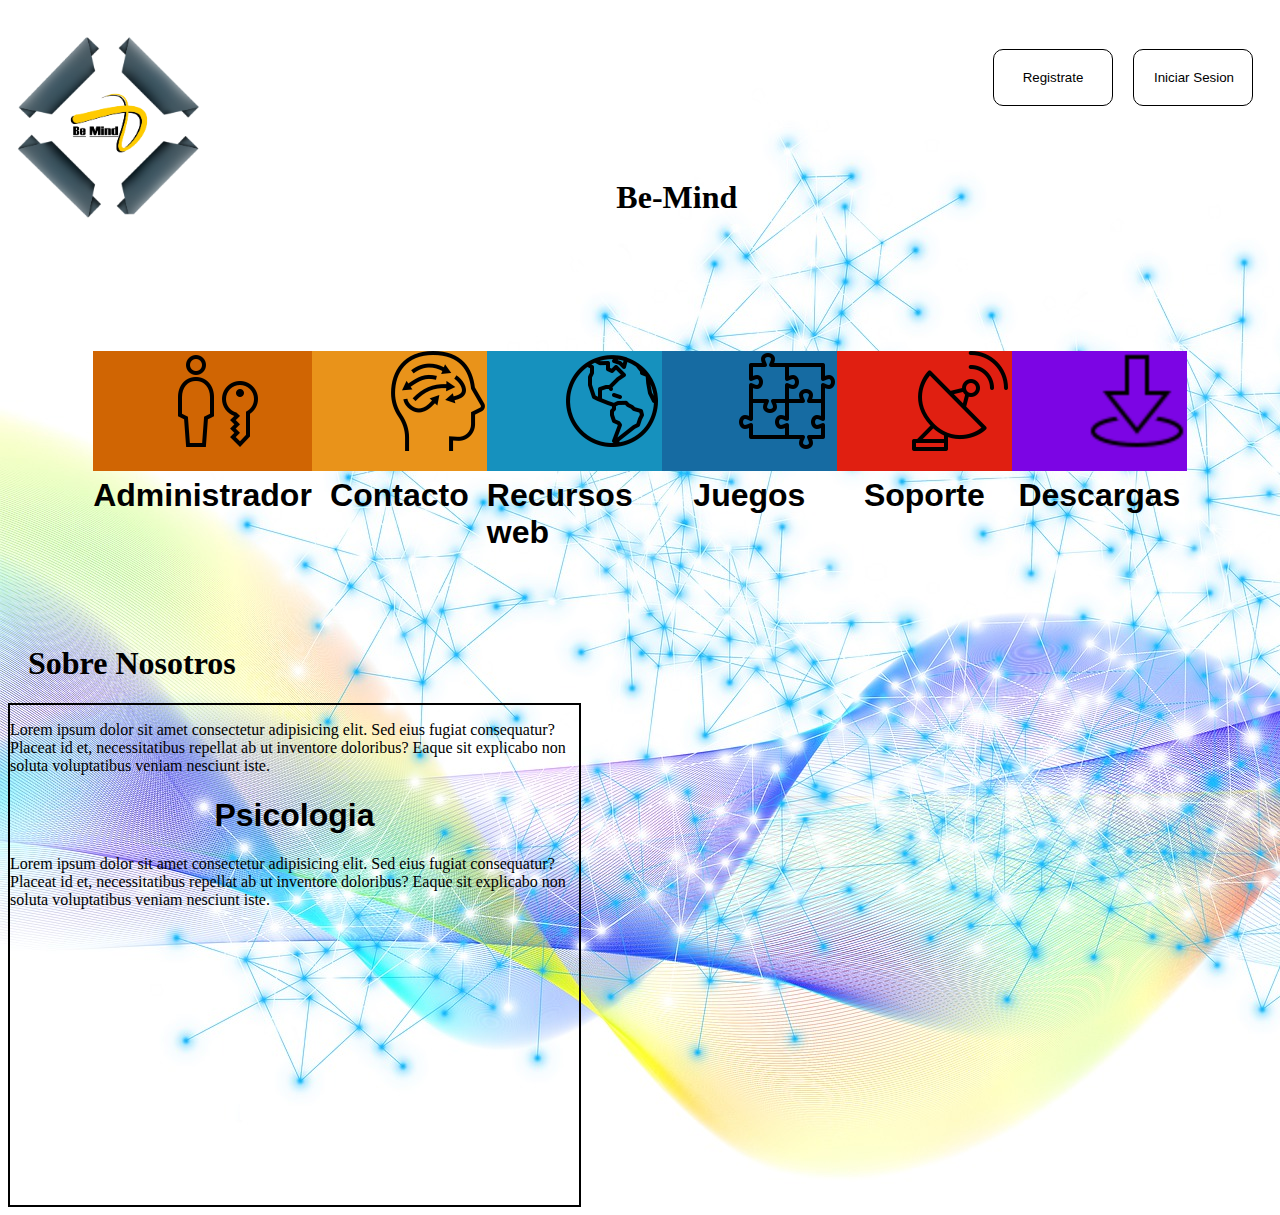
==== Be-Mind/index.html @ 5cc80277 "Be-mind inicial" ====
<!DOCTYPE html>
<html lang="en">

<head>
    <meta charset="UTF-8">
    <meta http-equiv="X-UA-Compatible" content="IE=edge">
    <meta name="viewport" content="width=device-width, initial-scale=1.0">
    <title>Be-Mind</title>
    <link rel="shortcut icon" href="./files/favicon/favicon.png" type="image/x-icon">
    <link rel="stylesheet" href="index.css">
    <link rel="stylesheet" href="./FORMULARIOS/IcoMoon - Free.json">
    <link rel="stylesheet" href="index.js">
</head>
<br>

<body background="./files/wallpapers/fondocuatro.jpg">

    <header>
        <div id="logo"><img src="./files/favicon/favicon.png" alt=""></div>
        <div id="info"><a href="./files/form.html"><input class="register" type="button" value="Registrate"></a>
            <a href=""><input class="iniciarsesion" type="button" value="Iniciar Sesion"></a>
        </div>
    </header>
    <div id="titulo1">
        <h1 class="title1">Be-Mind</h1>
    </div>

    <div id="containerall">
        <a href="">
            <div class="contenedor" id="uno">
                <img class="icon" src="./files/iconos gif/user-rights.png">
        </a>
        <h1>Administrador</h1>
    </div>

    <a href="">
        <div class="contenedor" id="dos">
            <img class="icon" src="./files/iconos gif/adhd.png">
    </a>
    <h1>Contacto</h1>
    </div>

    <a href="">
        <div class="contenedor" id="tres">
            <img class="icon" src="./files/iconos gif/america.png">
    </a>
    <h1>Recursos web</h1>
    </div>

    <a href="">
        <div class="contenedor" id="cuatro">
            <img class="icon" src="./files/iconos gif/autism.png">
    </a>
    <h1>Juegos</h1>
    </div>

    <a href="">
        <div class="contenedor" id="cinco">
            <img class="icon" src="./files/iconos gif/gps-receiving.png">
    </a>
    <h1>Soporte</h1>
    </div>

    <a href="">
        <div class="contenedor" id="seis">
            <img class="icon" src="./files/iconos gif/icons8-aquí-50.png">
    </a>
    <h1>Descargas</h1>
    </div>
    </div>

<div id="contenedorcolumnas">
    <h1 class="nosotros">Sobre Nosotros</h1>
    <div id="informacion">
        <p>Lorem ipsum dolor sit amet consectetur adipisicing elit. Sed eius fugiat consequatur? Placeat id et,
            necessitatibus repellat ab ut inventore doloribus? Eaque sit explicabo non soluta voluptatibus veniam
            nesciunt iste.</p>
            <h1 class="Psicologia">Psicologia</h1>
     <p>Lorem ipsum dolor sit amet consectetur adipisicing elit. Sed eius fugiat consequatur? Placeat id et,
                necessitatibus repellat ab ut inventore doloribus? Eaque sit explicabo non soluta voluptatibus veniam
                nesciunt iste.</p>
    </div>

   
    <div id="infopsico">

    </div>
</div>
    </div>

</body>

</html>
---- Be-Mind/index.css ----
header{
           background-color:transparent;
           position: relative;
           display: flex;
           height: 100px;
           width: 100%;
           border:1px transparent solid;
           border-radius: 50vh;
       }
       #logo>img{
           width: 200px;
           height: 200px;
       }

       #logo{
           width: 90%;
       }

      #info{
           display: flex;
           width: 50%;
           justify-content: right;
           align-items: center;
           padding-right: 20px;
       }
        
        div#containerall {
            
           padding-right: 10%;
           padding-left: 10%;
           margin-top: 150px;
           display: flex;
           justify-content: center;
           border-radius: 60px;
           border: 2px solid transparent;
        }

        .contenedor{
            height: 120px;
            width: 300px;
        }
        
        
        div#uno {
            background-color: rgb(208, 101, 3);
        }
        
        div#dos {
            background-color: rgb(233, 147, 26);
        }
        
        div#tres {
            background-color: rgb(22, 145, 190);
        }
        
        div#cuatro {
            background-color: rgb(22, 107, 162);
        }
        
        div#cinco {
            background-color: rgb(224, 31, 17);;
        }
        
        div#seis {
            background-color: rgb(124, 5, 228);
        }

        img.icon{
            justify-content: center;
            padding-left: 75px;
            width: 100px;
            height: 100px;
            align-items: center;
        }
        
        input.register{
            border: 1px solid black;
            border-radius: 10px;
            background-color: transparent;
            padding: 20px;
            width: 120px;
            font-family:'Segoe UI', Tahoma, Geneva, Verdana, sans-serif ;
        }

        input.register:hover{
            background-color:rgba(18, 158, 224, 0.668) ;
            cursor: pointer;
            font-weight: bold;
        }

        input.iniciarsesion{
            border: 1px solid black;
            border-radius: 10px;
            background-color: transparent;
            padding: 20px;
            width: 120px;
            margin-left: 20px;
            font-family:'Segoe UI', Tahoma, Geneva, Verdana, sans-serif ;
        }

        input.iniciarsesion:hover{
            background-color:rgba(215, 215, 11, 0.668) ;
            cursor: pointer;
            font-weight: bold;
        
        }

        h1{
            display: flex;
            justify-content: center;
            font-family: 'Segoe UI', Tahoma, Geneva, Verdana, sans-serif;
            font-weight: bold;
        }

        h1:hover{
            cursor:default;
        }

                #containerall{
                animation-duration: 1s;
                animation-name: slidein;
              }
              
              @keyframes slidein {
                from {
                  margin-left: 120%;
                  width: 100%;
                }
              
                to {
                  margin-left: 0%;
                  width: auto;
                }
              }

              #uno:hover{
               transform: scale(1.2);
               border-radius: 30px;
              }

              #dos:hover{
                transform: scale(1.2);
                border-radius: 30px;
               }

               #tres:hover{
                transform: scale(1.2);
                border-radius: 30px;
               }

               #cuatro:hover{
                transform: scale(1.2);
                border-radius: 30px;
               }

               #cinco:hover{
                transform: scale(1.2);
                border-radius: 30px;
               }

               #seis:hover{
                transform: scale(1.2);
                border-radius: 30px;
               }

.title1{
    padding-top: 30px;
    font-family:fantasy;
    font-weight: bold;
    width: 200px;
    height: 20px;
    display: flex;
    margin-left: 45%;
}

.title1{
    animation-duration: 1s;
    animation-name: slidein;
  }
  
  @keyframes slidein {
    from {
      margin-left: 120%;
      width: 100%;
    }
  
    to {
      margin-left: 460%;
      width: auto;
    }
  }
  

  .nosotros{
      padding-top: 150px;
      justify-content: left;
      margin-left: 20px;
      font-family: fantasy;
      font-weight: bolder;
      transform-style: flat;
  }

  .nosotros{
    animation-duration: 1s;
    animation-name:slidein;
  }
  
  @keyframes slidein {
    from {
      margin-left: 120%;
      width: 100%;
    }
  
    to {
      margin-left: 0%;
      width: auto;
    }
  }

  #informacion{

    border: 2px solid black;
    height: 500px;
    width: 45%;
    background-image:url(./FORMULARIOS/fondos/fondotres.jpg);
}

#psicologia{
    justify-content: right;
    align-items: right;
    display: flex;
}
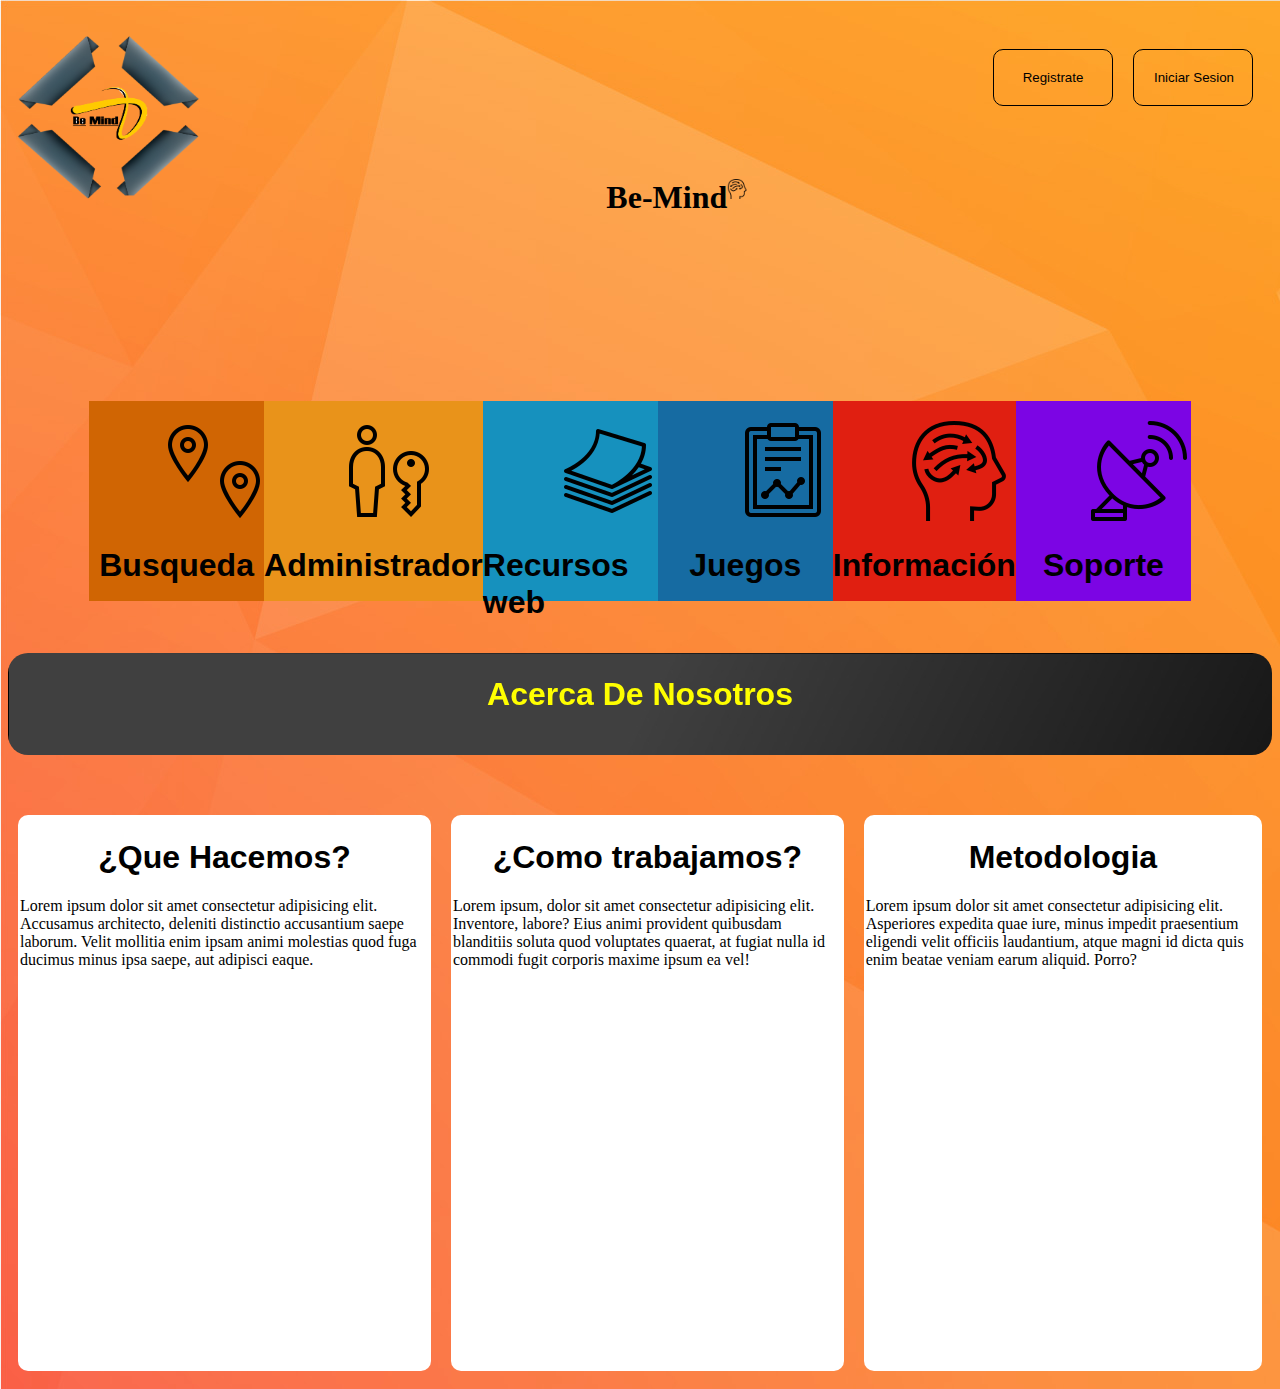
==== commit c0da9b51: "changes web" ====
--- a/Be-Mind/index.html
+++ b/Be-Mind/index.html
@@ -13,8 +13,6 @@
 </head>
 <br>
 
-<body background="./files/wallpapers/fondocuatro.jpg">
-
     <header>
         <div id="logo"><img src="./files/favicon/favicon.png" alt=""></div>
         <div id="info"><a href="./files/form.html"><input class="register" type="button" value="Registrate"></a>
@@ -22,72 +20,77 @@
         </div>
     </header>
     <div id="titulo1">
-        <h1 class="title1">Be-Mind</h1>
+        <h1 class="title1">Be-Mind <img src="./files/iconos gif/adhd.png" alt=""></h1>
     </div>
 
     <div id="containerall">
         <a href="">
             <div class="contenedor" id="uno">
-                <img class="icon" src="./files/iconos gif/user-rights.png">
+                <img class="icon" src="./files/iconos gif/ubicacion.png">
         </a>
-        <h1>Administrador</h1>
+        <h1>Busqueda</h1>
     </div>
 
     <a href="">
         <div class="contenedor" id="dos">
-            <img class="icon" src="./files/iconos gif/adhd.png">
+            <img class="icon" src="./files/iconos gif/user-rights.png">
     </a>
-    <h1>Contacto</h1>
+    <h1>Administrador</h1>
     </div>
 
     <a href="">
         <div class="contenedor" id="tres">
-            <img class="icon" src="./files/iconos gif/america.png">
+            <img class="icon" src="./files/iconos gif/wipes.png">
     </a>
     <h1>Recursos web</h1>
     </div>
 
     <a href="">
         <div class="contenedor" id="cuatro">
-            <img class="icon" src="./files/iconos gif/autism.png">
+            <img class="icon" src="./files/iconos gif/health-graph.png">
     </a>
     <h1>Juegos</h1>
     </div>
 
     <a href="">
         <div class="contenedor" id="cinco">
+            <img class="icon" src="./files/iconos gif/adhd.png">
+    </a>
+    <h1>Información</h1>
+    </div>
+
+    <a href="">
+        <div class="contenedor" id="seis">
             <img class="icon" src="./files/iconos gif/gps-receiving.png">
     </a>
     <h1>Soporte</h1>
     </div>
-
-    <a href="">
-        <div class="contenedor" id="seis">
-            <img class="icon" src="./files/iconos gif/icons8-aquí-50.png">
-    </a>
-    <h1>Descargas</h1>
-    </div>
     </div>
 
-<div id="contenedorcolumnas">
-    <h1 class="nosotros">Sobre Nosotros</h1>
-    <div id="informacion">
-        <p>Lorem ipsum dolor sit amet consectetur adipisicing elit. Sed eius fugiat consequatur? Placeat id et,
-            necessitatibus repellat ab ut inventore doloribus? Eaque sit explicabo non soluta voluptatibus veniam
-            nesciunt iste.</p>
-            <h1 class="Psicologia">Psicologia</h1>
-     <p>Lorem ipsum dolor sit amet consectetur adipisicing elit. Sed eius fugiat consequatur? Placeat id et,
-                necessitatibus repellat ab ut inventore doloribus? Eaque sit explicabo non soluta voluptatibus veniam
-                nesciunt iste.</p>
+
     </div>
 
-   
-    <div id="infopsico">
-
-    </div>
-</div>
+    <div class="containeracerca">
+        <h1 id="acercade">Acerca De Nosotros</h1>
     </div>
 
+    <div id="containertargets">
+        <div id="tarjeta">
+            <h1>¿Que Hacemos?</h1>
+             <p> Lorem ipsum dolor sit amet consectetur adipisicing elit. Accusamus architecto, deleniti distinctio
+            accusantium saepe laborum. Velit mollitia enim ipsam animi molestias quod fuga ducimus minus ipsa
+            saepe, aut adipisci eaque. </p></div>
+        <div id="tarjeta" class="tarjeta2"> 
+            <h1>¿Como trabajamos?</h1>
+            <p> Lorem ipsum, dolor sit amet consectetur adipisicing elit. Inventore, labore? Eius animi
+            provident quibusdam blanditiis soluta quod voluptates quaerat, at fugiat nulla id commodi fugit corporis
+            maxime ipsum ea vel! </p></div>
+        <div id="tarjeta" class="tarjeta3"> 
+            <h1>Metodologia</h1>
+            <p> Lorem ipsum dolor sit amet consectetur adipisicing elit. Asperiores expedita quae iure,
+            minus impedit praesentium eligendi velit officiis laudantium, atque magni id dicta quis enim beatae
+            veniam earum aliquid. Porro? </p></div>
+    </div>
 </body>
 
 </html>--- a/Be-Mind/index.css
+++ b/Be-Mind/index.css
@@ -1,3 +1,7 @@
+       body{
+         background-image: url(./files/wallpapers/fondotres.jpg);
+       }
+       
        header{
            background-color:transparent;
            position: relative;
@@ -9,7 +13,7 @@
        }
        #logo>img{
            width: 200px;
-           height: 200px;
+           height: 180px;
        }
 
        #logo{
@@ -28,15 +32,15 @@
             
            padding-right: 10%;
            padding-left: 10%;
-           margin-top: 150px;
+           margin-top: 200px;
            display: flex;
            justify-content: center;
-           border-radius: 60px;
+           border-radius: 100%;
            border: 2px solid transparent;
         }
 
         .contenedor{
-            height: 120px;
+            height: 200px;
             width: 300px;
         }
         
@@ -58,7 +62,7 @@
         }
         
         div#cinco {
-            background-color: rgb(224, 31, 17);;
+            background-color: rgb(224, 31, 17);
         }
         
         div#seis {
@@ -67,6 +71,7 @@
 
         img.icon{
             justify-content: center;
+            padding-top: 20px;
             padding-left: 75px;
             width: 100px;
             height: 100px;
@@ -99,7 +104,7 @@
         }
 
         input.iniciarsesion:hover{
-            background-color:rgba(215, 215, 11, 0.668) ;
+            background-color:rgb(124, 5, 228) ;
             cursor: pointer;
             font-weight: bold;
         
@@ -231,6 +236,80 @@
     display: flex;
 }
 
+#containertargets{
+  display: flex;
+  height: 36rem;
+width: 100%;
+}
+
+#tarjeta{
+  border:2px solid transparent ;
+  border-radius: 10px;
+  margin: 10px;
+  align-items: center;
+  background-color: white;
+}
+#tarjeta img{
+  width: 100%;
+  height: 100%;
+}
+
+#tarjeta{
+  animation-duration: 1s;
+  animation-name:slidein;
+}
+
+@keyframes slidein {
+  from {
+    margin-left: 120%;
+    width: 100%;
+  }
+
+  to {
+    margin-left: 0%;
+    width: auto;
+  }
+}
+
+.containeracerca{
+  animation-duration: 1s;
+  animation-name:slidein;
+}
+
+@keyframes slidein {
+  from {
+    margin-left: 120%;
+    width: 100%;
+  }
+
+  to {
+    margin-left: 0%;
+    width: auto;
+  }
+}
+
+#tarjeta:hover{
+  transform: scale(0.97);
+}
+
+.containeracerca{
+  border: 1px solid transparent;
+  border-radius: 20px;
+  backdrop-filter: blur(0px);
+  background-image:url(./files/imagenes/6045.png);
+  margin-top: 50px;
+  margin-bottom: 50px;
+  height: 100px;
+
+}
+h1#acercade{
+  display: flex;
+  justify-content: center;
+  font-weight:bold;
+  color: yellow;
+}
+
+
  
 
 
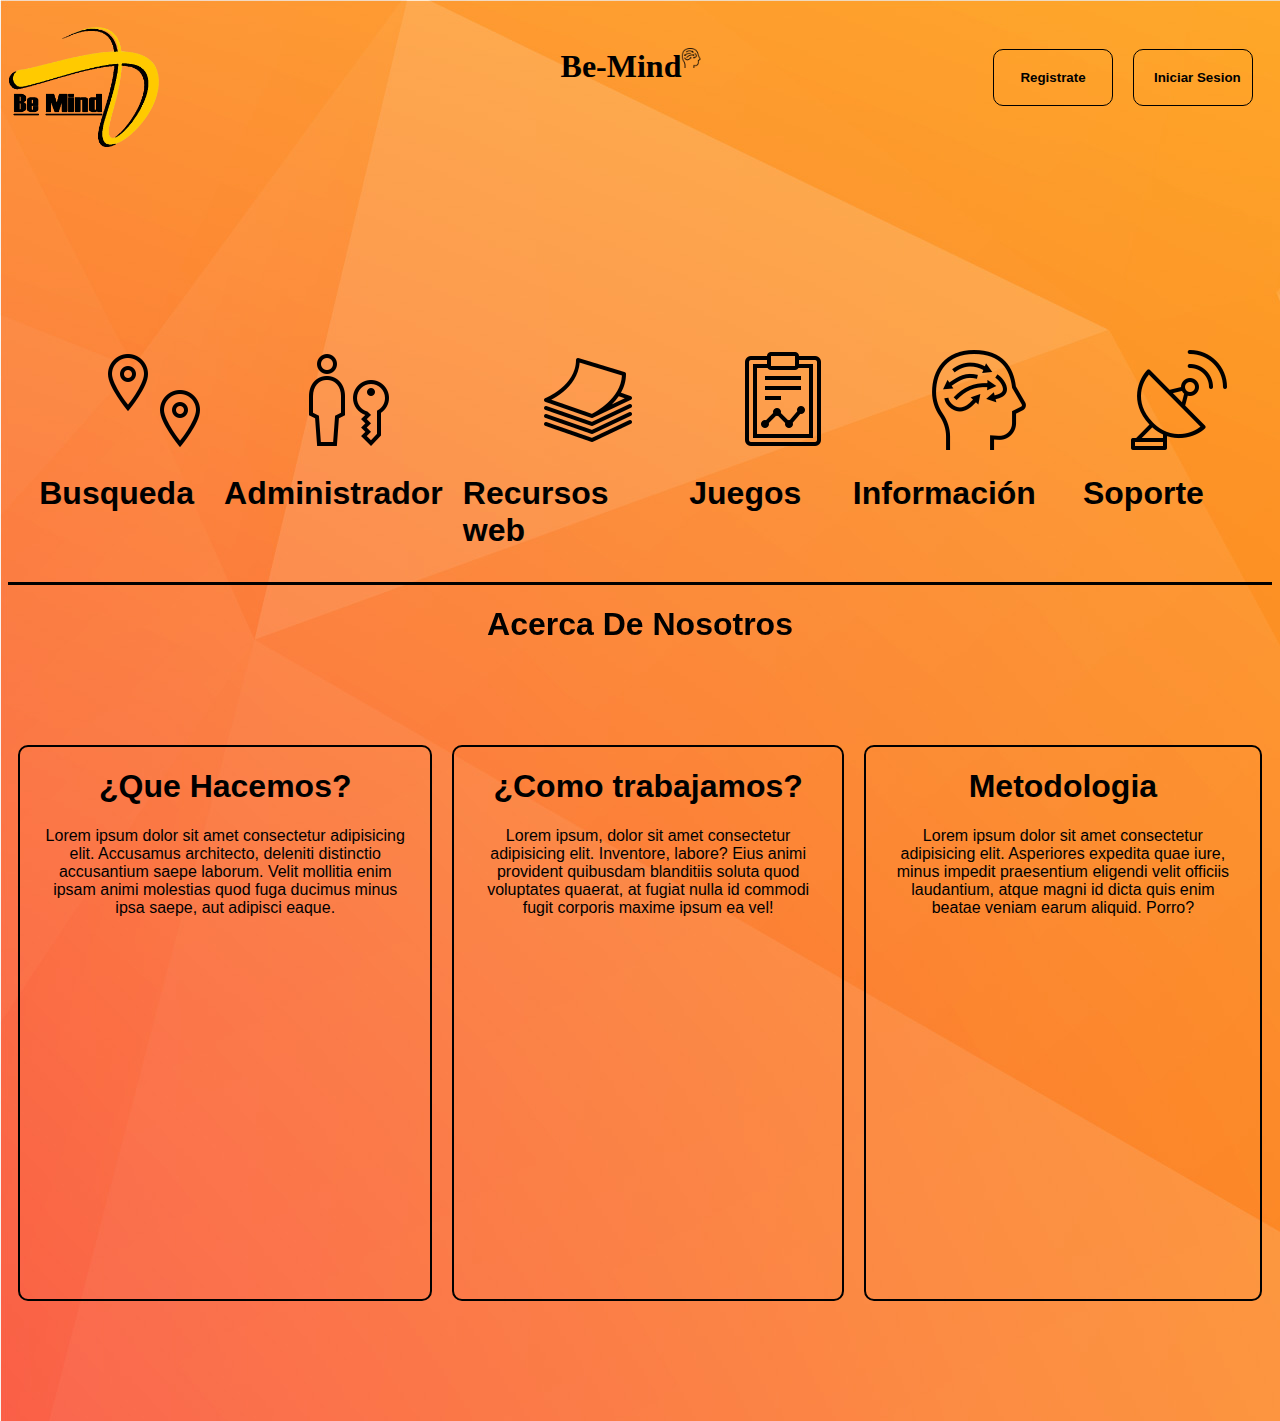
==== commit 85a0c912: "changes 26/05/2022" ====
--- a/Be-Mind/index.html
+++ b/Be-Mind/index.html
@@ -6,7 +6,7 @@
     <meta http-equiv="X-UA-Compatible" content="IE=edge">
     <meta name="viewport" content="width=device-width, initial-scale=1.0">
     <title>Be-Mind</title>
-    <link rel="shortcut icon" href="./files/favicon/favicon.png" type="image/x-icon">
+    <link rel="shortcut icon" href="./files/favicon/logo.png" type="image/x-icon">
     <link rel="stylesheet" href="index.css">
     <link rel="stylesheet" href="./FORMULARIOS/IcoMoon - Free.json">
     <link rel="stylesheet" href="index.js">
@@ -14,14 +14,16 @@
 <br>
 
     <header>
-        <div id="logo"><img src="./files/favicon/favicon.png" alt=""></div>
+        <div id="logo"><img src="./files/favicon/logo-removebg-preview.png" alt=""></div>
+        <div id="titulo1">
+            <h1 class="title1">Be-Mind <img src="./files/iconos gif/adhd.png" alt=""></h1>
+        </div>
         <div id="info"><a href="./files/form.html"><input class="register" type="button" value="Registrate"></a>
             <a href=""><input class="iniciarsesion" type="button" value="Iniciar Sesion"></a>
         </div>
+     
     </header>
-    <div id="titulo1">
-        <h1 class="title1">Be-Mind <img src="./files/iconos gif/adhd.png" alt=""></h1>
-    </div>
+    
 
     <div id="containerall">
         <a href="">
@@ -90,7 +92,13 @@
             <p> Lorem ipsum dolor sit amet consectetur adipisicing elit. Asperiores expedita quae iure,
             minus impedit praesentium eligendi velit officiis laudantium, atque magni id dicta quis enim beatae
             veniam earum aliquid. Porro? </p></div>
+
+            
     </div>
+    <div id="divi"></div>
+    <footer >
+    
+    </footer>
 </body>
 
 </html>--- a/Be-Mind/index.css
+++ b/Be-Mind/index.css
@@ -1,5 +1,5 @@
        body{
-         background-image: url(./files/wallpapers/fondotres.jpg);
+background-image: url(./files/wallpapers/fondotres.jpg);
        }
        
        header{
@@ -12,12 +12,12 @@
            border-radius: 50vh;
        }
        #logo>img{
-           width: 200px;
-           height: 180px;
+           width: 150px;
+           height: 120px;
        }
 
        #logo{
-           width: 90%;
+           width: 50%;
        }
 
       #info{
@@ -46,27 +46,33 @@
         
         
         div#uno {
-            background-color: rgb(208, 101, 3);
+          background:linear-gradient(top, black 10%, orangered 75%, rgb(148, 148, 26));
+          padding-right: 20px;
         }
         
         div#dos {
-            background-color: rgb(233, 147, 26);
+          background:linear-gradient(top, black 10%, orangered 75%, yellow);
+          padding-right: 20px;
         }
         
         div#tres {
-            background-color: rgb(22, 145, 190);
+          background:linear-gradient(top, black 10%, orangered 75%, yellow);
+          padding-right: 20px;
         }
         
         div#cuatro {
-            background-color: rgb(22, 107, 162);
+          background:linear-gradient(top, black 10%, orangered 75%, yellow);
+          padding-right: 20px;
         }
         
         div#cinco {
-            background-color: rgb(224, 31, 17);
+          background:linear-gradient(top, black 5%, orangered 50%, yellow);
+          padding-right: 20px;
         }
         
         div#seis {
-            background-color: rgb(124, 5, 228);
+          background:linear-gradient(top, black 10%, orangered 75%, yellow);
+          padding-right: 20px;
         }
 
         img.icon{
@@ -80,32 +86,37 @@
         
         input.register{
             border: 1px solid black;
+            color: black;
             border-radius: 10px;
             background-color: transparent;
             padding: 20px;
             width: 120px;
             font-family:'Segoe UI', Tahoma, Geneva, Verdana, sans-serif ;
+            font-weight: bold;
         }
 
         input.register:hover{
-            background-color:rgba(18, 158, 224, 0.668) ;
+            background-color:black;
+            color: white;
             cursor: pointer;
             font-weight: bold;
         }
 
         input.iniciarsesion{
             border: 1px solid black;
+            color: black;
             border-radius: 10px;
             background-color: transparent;
             padding: 20px;
             width: 120px;
             margin-left: 20px;
             font-family:'Segoe UI', Tahoma, Geneva, Verdana, sans-serif ;
+            font-weight: bold;
         }
 
         input.iniciarsesion:hover{
-            background-color:rgb(124, 5, 228) ;
-            cursor: pointer;
+          background-color:black;
+          color: white;
             font-weight: bold;
         
         }
@@ -140,42 +151,42 @@
 
               #uno:hover{
                transform: scale(1.2);
-               border-radius: 30px;
+              
               }
 
               #dos:hover{
                 transform: scale(1.2);
-                border-radius: 30px;
+               
                }
 
                #tres:hover{
                 transform: scale(1.2);
-                border-radius: 30px;
+                
                }
 
                #cuatro:hover{
                 transform: scale(1.2);
-                border-radius: 30px;
+               
                }
 
                #cinco:hover{
                 transform: scale(1.2);
-                border-radius: 30px;
+                
                }
 
                #seis:hover{
                 transform: scale(1.2);
-                border-radius: 30px;
+                
                }
 
 .title1{
-    padding-top: 30px;
     font-family:fantasy;
     font-weight: bold;
     width: 200px;
     height: 20px;
     display: flex;
-    margin-left: 45%;
+    justify-content: center;
+    text-align: center;
 }
 
 .title1{
@@ -243,15 +254,17 @@
 }
 
 #tarjeta{
-  border:2px solid transparent ;
+  border:2px solid black ;
   border-radius: 10px;
   margin: 10px;
   align-items: center;
-  background-color: white;
+  
+  color:white;
 }
 #tarjeta img{
   width: 100%;
   height: 100%;
+  
 }
 
 #tarjeta{
@@ -293,21 +306,103 @@
 }
 
 .containeracerca{
-  border: 1px solid transparent;
-  border-radius: 20px;
+  border-top: 3px solid black;
   backdrop-filter: blur(0px);
-  background-image:url(./files/imagenes/6045.png);
   margin-top: 50px;
   margin-bottom: 50px;
   height: 100px;
+  width: 100%;
 
 }
 h1#acercade{
   display: flex;
   justify-content: center;
   font-weight:bold;
-  color: yellow;
-}
+  color: black
+}
+
+#tarjeta h1{
+  color: black;
+}
+
+#tarjeta p{
+  color: black;
+  font-family: 'Segoe UI', Tahoma, Geneva, Verdana, sans-serif;
+  display: grid;
+  text-align: center;
+  margin: 20px;
+}
+
+
+.iconos-footer{
+  padding-top: 200px;
+  width: 70x;
+  height: 70px;
+  margin-left: 400px;
+  display: flex;
+  
+}
+
+#icono-whatsapp img{
+  padding-left: 10px;
+  width: 70px;
+  height: 70px;
+}
+
+.iconos-footer:hover{
+  transform: scale(0.9);
+}
+
+}
+  footer{
+    animation-duration: 1s;
+    animation-name:slidein;
+  }
+  
+  @keyframes slidein {
+    from {
+      margin-left: 120%;
+      width: 100%;
+    }
+  
+    to {
+      margin-left: 0%;
+      width: auto;
+    }
+  }
+
+  #containerh1{
+    border: 2px solid black;
+    width: 100%;
+  }
+
+  footer h1{
+    text-align: center;
+  }
+
+  #poli{
+    margin-right: 1400px;
+    width: 25%;
+  }
+
+  footer{
+    background-color:transparent;
+    position: relative;
+    display: flex;
+    height: 100px;
+    width: 100%;
+    border:1px transparent solid;
+    border-radius: 50vh;
+    align-items: center;
+    padding-left: 400px;
+  }
+
+
+
+  
+
+
+
 
 
  
@@ -316,4 +411,7 @@
 
 
 
+
+
+
   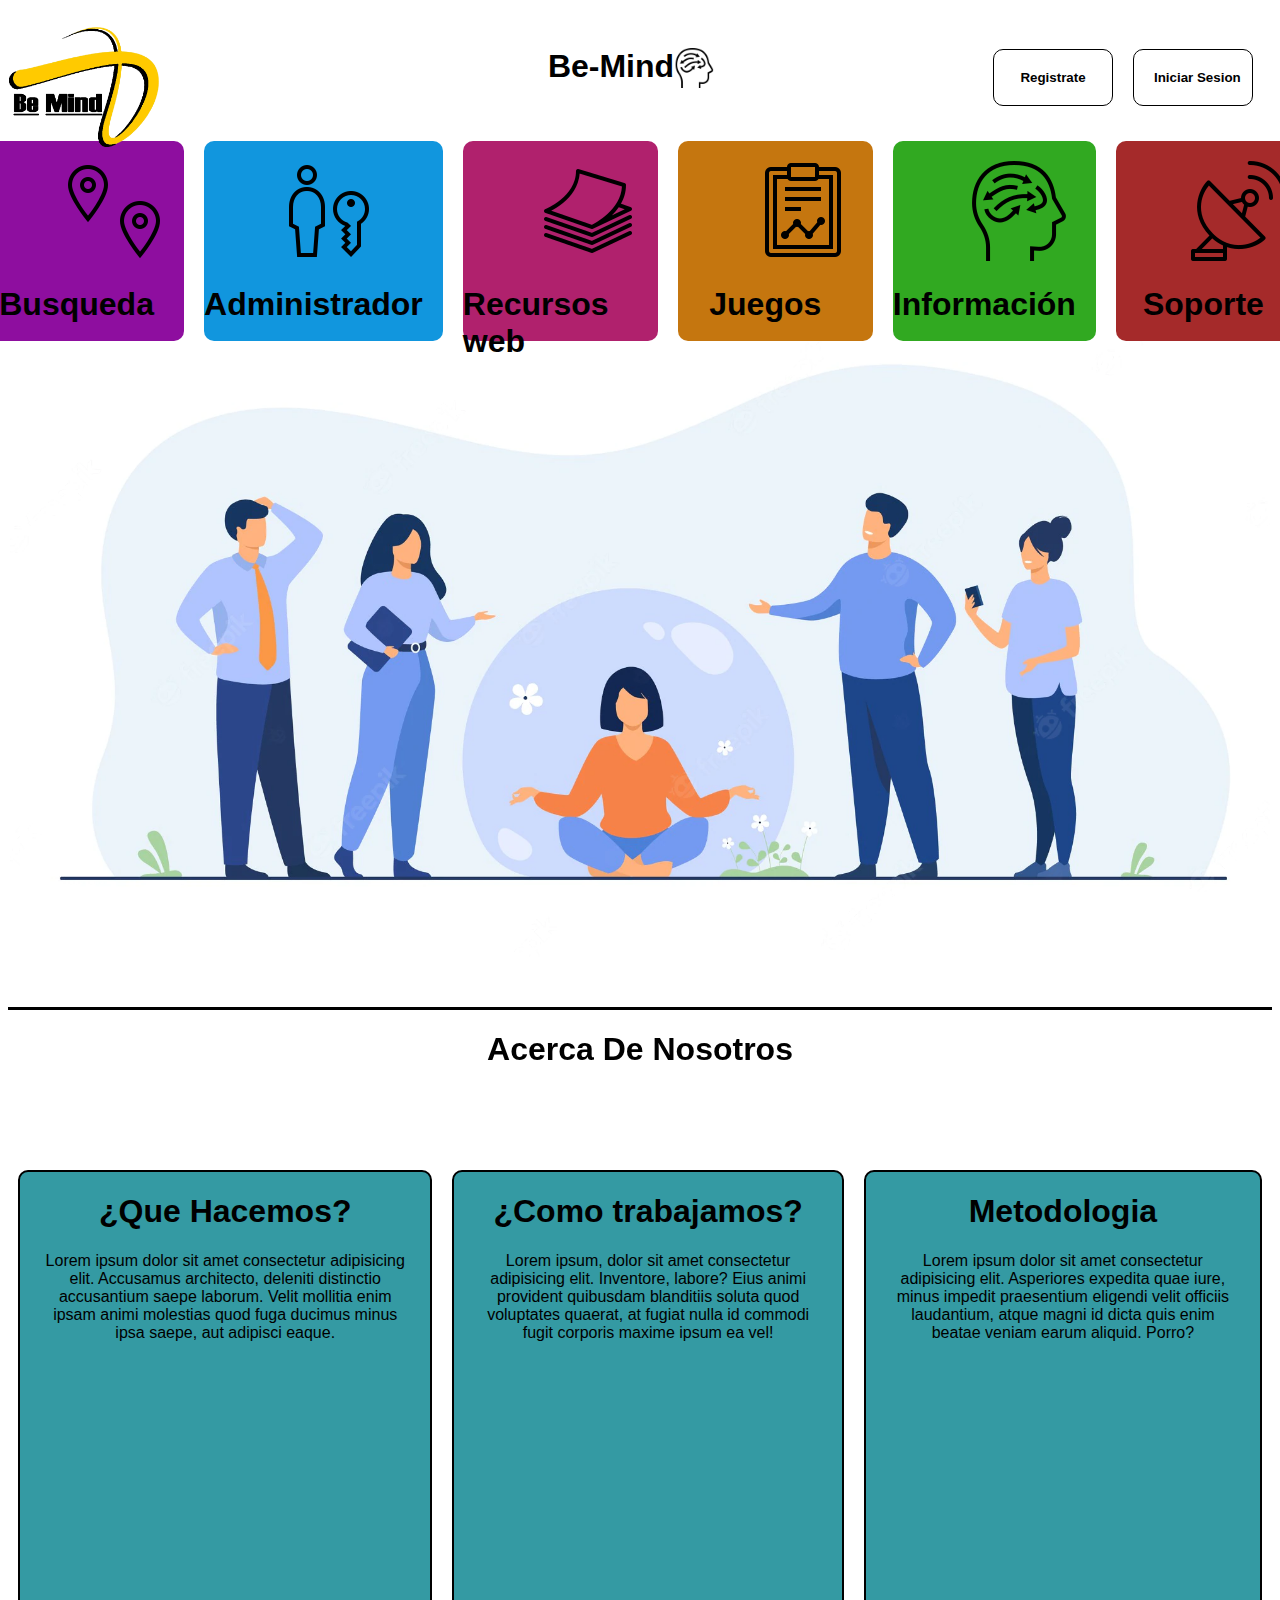
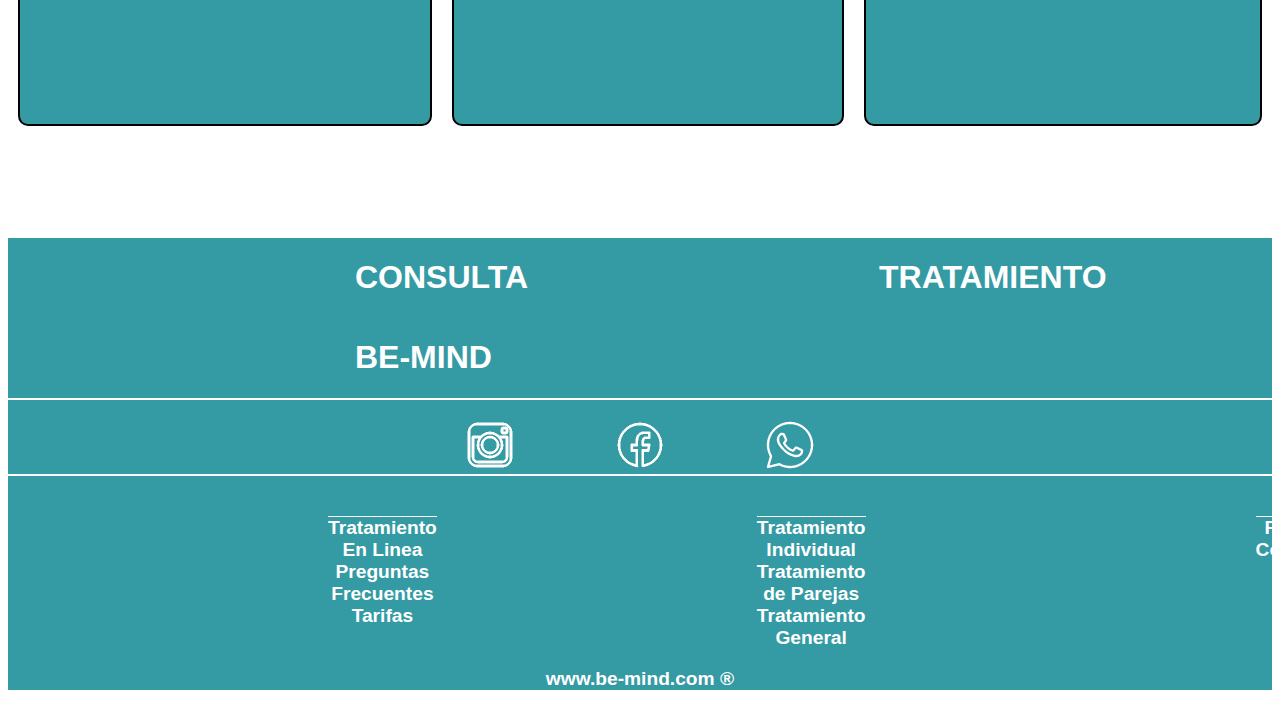
==== commit 22358edc: "changesof Juan Ocampo, Jhonatan david, Juan Cruz" ====
--- a/Be-Mind/index.html
+++ b/Be-Mind/index.html
@@ -6,25 +6,31 @@
     <meta http-equiv="X-UA-Compatible" content="IE=edge">
     <meta name="viewport" content="width=device-width, initial-scale=1.0">
     <title>Be-Mind</title>
-    <link rel="shortcut icon" href="./files/favicon/logo.png" type="image/x-icon">
+    <link rel="shortcut icon" href="./files/favicon/logo-removebg-preview.png" type="image/x-icon">
     <link rel="stylesheet" href="index.css">
     <link rel="stylesheet" href="./FORMULARIOS/IcoMoon - Free.json">
     <link rel="stylesheet" href="index.js">
+    <STYLE>
+        A {
+            text-decoration: none;
+            color: white;
+        }
+    </STYLE>
 </head>
 <br>
 
-    <header>
-        <div id="logo"><img src="./files/favicon/logo-removebg-preview.png" alt=""></div>
-        <div id="titulo1">
-            <h1 class="title1">Be-Mind <img src="./files/iconos gif/adhd.png" alt=""></h1>
-        </div>
-        <div id="info"><a href="./files/form.html"><input class="register" type="button" value="Registrate"></a>
-            <a href=""><input class="iniciarsesion" type="button" value="Iniciar Sesion"></a>
-        </div>
-     
-    </header>
-    
+<header>
+    <div id="logo"><img src="./files/favicon/logo-removebg-preview.png" alt=""></div>
+    <div id="titulo1">
+        <h1 class="title1">Be-Mind <img src="./files/iconos gif/adhd.png" width="40px" height="40px" alt=""></h1>
+    </div>
+    <div id="info"><a href="./files/SingUp/form.html"><input class="register" type="button" value="Registrate"></a>
+        <a href="./files/SignIn/signIn.html"><input class="iniciarsesion" type="button" value="Iniciar Sesion"></a>
+    </div>
 
+</header>
+
+<div>
     <div id="containerall">
         <a href="">
             <div class="contenedor" id="uno">
@@ -38,67 +44,115 @@
             <img class="icon" src="./files/iconos gif/user-rights.png">
     </a>
     <h1>Administrador</h1>
+</div>
+
+<a href="">
+    <div class="contenedor" id="tres">
+        <img class="icon" src="./files/iconos gif/wipes.png">
+</a>
+<h1>Recursos web</h1>
+</div>
+
+<a href="">
+    <div class="contenedor" id="cuatro">
+        <img class="icon" src="./files/iconos gif/health-graph.png">
+</a>
+<h1>Juegos</h1>
+</div>
+
+<a href="">
+    <div class="contenedor" id="cinco">
+        <img class="icon" src="./files/iconos gif/adhd.png">
+</a>
+<h1>Información</h1>
+</div>
+
+<a href="">
+    <div class="contenedor" id="seis">
+        <img class="icon" src="./files/iconos gif/gps-receiving.png">
+</a>
+<h1>Soporte</h1>
+</div>
+</div>
+
+
+</div>
+
+<div class="containeracerca">
+    <h1 id="acercade">Acerca De Nosotros</h1>
+</div>
+
+<div id="containertargets">
+    <div id="tarjeta">
+        <h1>¿Que Hacemos?</h1>
+        <p> Lorem ipsum dolor sit amet consectetur adipisicing elit. Accusamus architecto, deleniti distinctio
+            accusantium saepe laborum. Velit mollitia enim ipsam animi molestias quod fuga ducimus minus ipsa
+            saepe, aut adipisci eaque. </p>
     </div>
-
-    <a href="">
-        <div class="contenedor" id="tres">
-            <img class="icon" src="./files/iconos gif/wipes.png">
-    </a>
-    <h1>Recursos web</h1>
+    <div id="tarjeta" class="tarjeta2">
+        <h1>¿Como trabajamos?</h1>
+        <p> Lorem ipsum, dolor sit amet consectetur adipisicing elit. Inventore, labore? Eius animi
+            provident quibusdam blanditiis soluta quod voluptates quaerat, at fugiat nulla id commodi fugit corporis
+            maxime ipsum ea vel! </p>
     </div>
-
-    <a href="">
-        <div class="contenedor" id="cuatro">
-            <img class="icon" src="./files/iconos gif/health-graph.png">
-    </a>
-    <h1>Juegos</h1>
-    </div>
-
-    <a href="">
-        <div class="contenedor" id="cinco">
-            <img class="icon" src="./files/iconos gif/adhd.png">
-    </a>
-    <h1>Información</h1>
-    </div>
-
-    <a href="">
-        <div class="contenedor" id="seis">
-            <img class="icon" src="./files/iconos gif/gps-receiving.png">
-    </a>
-    <h1>Soporte</h1>
-    </div>
+    <div id="tarjeta" class="tarjeta3">
+        <h1>Metodologia</h1>
+        <p> Lorem ipsum dolor sit amet consectetur adipisicing elit. Asperiores expedita quae iure,
+            minus impedit praesentium eligendi velit officiis laudantium, atque magni id dicta quis enim beatae
+            veniam earum aliquid. Porro? </p>
     </div>
 
 
+</div>
+
+
+<footer>
+    <div id="contenedor-h1">
+        <a href="">
+            <h1>CONSULTA</h1>
+        </a>
+        <a href="">
+            <h1>TRATAMIENTO</h1>
+        </a>
+        <a href="">
+            <h1>BE-MIND</h1>
+        </a>
+    </div>
+    <div id="icon-redes">
+        <div class="iconos-foot"><a href="https://web.whatsapp.com/" target="_blank"><img id="whatsapp"
+                    src="./files/iconos gif/whatsapp-v5-unscreen.gif" alt=""></a></div>
+        <div class="iconos-foot"><a href="https://www.facebook.com" target="_blank"><img id="facebook"
+                    src="./files/iconos gif/facebook-icon.png" alt=""></a></div>
+        <div class="iconos-foot"><a href="https://www.instagram.com" target="_blank"><img id="instagram"
+                    src="./files/iconos gif/instagram.png" alt=""></a></div>
     </div>
 
-    <div class="containeracerca">
-        <h1 id="acercade">Acerca De Nosotros</h1>
+    <div id="contenedor-privacidad">
+        <div id="priv1">
+            <div id="priv"><a href="">Tratamiento En Linea</a></div>
+            <div id="priv"><a href="">Preguntas Frecuentes</a></div>
+            <div id="priv"><a href="">Tarifas</a></div>
+        </div>
+        <div id="priv2">
+            <div id="priv"><a href="">Tratamiento Individual</a></div>
+            <div id="priv"><a href="">Tratamiento de Parejas</a></div>
+            <div id="priv"><a href="">Tratamiento General</a></div>
+        </div>
+        <div id="priv3">
+            <div id="priv"><a href="">Privacidad</a></div>
+            <div id="priv"><a href="">Condiciones</a></div>
+            <div id="priv"><a href="">Correo</a></div>
+
+        </div>
     </div>
-
-    <div id="containertargets">
-        <div id="tarjeta">
-            <h1>¿Que Hacemos?</h1>
-             <p> Lorem ipsum dolor sit amet consectetur adipisicing elit. Accusamus architecto, deleniti distinctio
-            accusantium saepe laborum. Velit mollitia enim ipsam animi molestias quod fuga ducimus minus ipsa
-            saepe, aut adipisci eaque. </p></div>
-        <div id="tarjeta" class="tarjeta2"> 
-            <h1>¿Como trabajamos?</h1>
-            <p> Lorem ipsum, dolor sit amet consectetur adipisicing elit. Inventore, labore? Eius animi
-            provident quibusdam blanditiis soluta quod voluptates quaerat, at fugiat nulla id commodi fugit corporis
-            maxime ipsum ea vel! </p></div>
-        <div id="tarjeta" class="tarjeta3"> 
-            <h1>Metodologia</h1>
-            <p> Lorem ipsum dolor sit amet consectetur adipisicing elit. Asperiores expedita quae iure,
-            minus impedit praesentium eligendi velit officiis laudantium, atque magni id dicta quis enim beatae
-            veniam earum aliquid. Porro? </p></div>
-
-            
+    <div id="urlpaginafather">
+        <div id="urlpagina">
+            <center>
+                <p>www.be-mind.com ®</p>
+            </center>
+        </div>
     </div>
-    <div id="divi"></div>
-    <footer >
-    
-    </footer>
+</footer>
 </body>
 
 </html>--- a/Be-Mind/index.css
+++ b/Be-Mind/index.css
@@ -1,8 +1,4 @@
-       body{
-background-image: url(./files/wallpapers/fondotres.jpg);
-       }
-       
-       header{
+      header{
            background-color:transparent;
            position: relative;
            display: flex;
@@ -35,43 +31,58 @@
            margin-top: 200px;
            display: flex;
            justify-content: center;
-           border-radius: 100%;
            border: 2px solid transparent;
+           background-image: url(./files/imagenes/panoramica2.jpg);
+           background-position: -150px;
+           background-repeat: no-repeat;
+           background-position-y: 67%;
+           background-position-x: right;
+           background-size: cover;
+           height: 325px;
+           padding-top: 300px;
         }
 
         .contenedor{
             height: 200px;
             width: 300px;
+            margin-top: -489px;
+            margin-left: 20px;
         }
         
         
         div#uno {
-          background:linear-gradient(top, black 10%, orangered 75%, rgb(148, 148, 26));
+          background-color: rgb(142, 14, 159);
+          border-radius: 10px;
           padding-right: 20px;
         }
         
         div#dos {
-          background:linear-gradient(top, black 10%, orangered 75%, yellow);
+          background-color: rgb(17, 150, 222);
+          border-radius: 10px;
           padding-right: 20px;
         }
         
         div#tres {
-          background:linear-gradient(top, black 10%, orangered 75%, yellow);
+          background-color: rgb(176, 33, 109);
+          border-radius: 10px;
           padding-right: 20px;
         }
         
         div#cuatro {
-          background:linear-gradient(top, black 10%, orangered 75%, yellow);
+          background-color: rgb(197, 118, 15);
+          border-radius: 10px;
           padding-right: 20px;
         }
         
         div#cinco {
-          background:linear-gradient(top, black 5%, orangered 50%, yellow);
+          background-color: rgb(49, 169, 33);
+          border-radius: 10px;
           padding-right: 20px;
         }
         
         div#seis {
-          background:linear-gradient(top, black 10%, orangered 75%, yellow);
+          background-color: brown;
+          border-radius: 10px;
           padding-right: 20px;
         }
 
@@ -180,7 +191,7 @@
                }
 
 .title1{
-    font-family:fantasy;
+    font-family:'Segoe UI', Tahoma, Geneva, Verdana, sans-serif;
     font-weight: bold;
     width: 200px;
     height: 20px;
@@ -258,7 +269,7 @@
   border-radius: 10px;
   margin: 10px;
   align-items: center;
-  
+  background-color:#349AA3;  
   color:white;
 }
 #tarjeta img{
@@ -334,71 +345,106 @@
 }
 
 
-.iconos-footer{
-  padding-top: 200px;
-  width: 70x;
-  height: 70px;
-  margin-left: 400px;
-  display: flex;
-  
-}
-
-#icono-whatsapp img{
-  padding-left: 10px;
-  width: 70px;
-  height: 70px;
-}
-
-.iconos-footer:hover{
-  transform: scale(0.9);
-}
-
-}
-  footer{
-    animation-duration: 1s;
-    animation-name:slidein;
-  }
-  
-  @keyframes slidein {
-    from {
-      margin-left: 120%;
+footer{
+  margin-top: 100px;
+  border-top: 2px solid rgb(255, 255, 255);
+  background: rgb(150,98,48);
+  background: rgb(150,98,48);
+  background: #349AA3;  
+}
+
+ #contenedor-h1{
+flex-direction:row-reverse;
+justify-content: center;
+border-bottom: 2px solid rgb(255, 255, 255);
+width: 100%;
+}
+
+    #icon-redes{
+      border-bottom: 2px solid rgb(255, 255, 255);
+      margin-top: 20px;
+      flex-direction: row-reverse;
+      justify-content: center;
       width: 100%;
-    }
-  
-    to {
-      margin-left: 0%;
-      width: auto;
-    }
-  }
-
-  #containerh1{
-    border: 2px solid black;
-    width: 100%;
-  }
-
-  footer h1{
-    text-align: center;
-  }
-
-  #poli{
-    margin-right: 1400px;
-    width: 25%;
-  }
-
-  footer{
-    background-color:transparent;
-    position: relative;
-    display: flex;
-    height: 100px;
-    width: 100%;
-    border:1px transparent solid;
-    border-radius: 50vh;
-    align-items: center;
-    padding-left: 400px;
-  }
-
-
-
+      display: flex;
+    }
+
+    #whatsapp{
+      height: 50px;
+      margin-left: 100px;
+    }
+
+    #facebook{
+      height: 50px;
+      margin-left: 100px;
+    }
+    #instagram{
+      height: 50px;
+    }
+
+    #contenedor-h1 h1{
+text-decoration: none;
+color: rgb(255, 255, 255);
+font-weight: bold;
+outline: none;
+display: inline-block;
+text-align: center;
+padding-left: 347px;
+    }
+
+    #contenedor-h1 h1:hover{
+cursor: pointer;
+color: rgb(166, 0, 255);
+transform: scale(1.1);
+    }
+
+    footer{
+      animation-duration: 1s;
+      animation-name:slidein;
+    }
+    
+    @keyframes slidein {
+      from {
+        margin-left: 120%;
+        width: 100%;
+      }
+    
+      to {
+        margin-left: 0%;
+        width: auto;
+      }
+    }
+
+    #contenedor-privacidad{
+      background-color: #349AA3;
+      display: flex;
+
+    }
+
+    #priv1,#priv2,#priv3{
+      border-top: 1px solid rgb(255, 255, 255);
+      font-weight: bold;
+      font-family: 'Segoe UI', Tahoma, Geneva, Verdana, sans-serif;
+      font-size: larger;
+      margin-left: 320px;
+      text-align: center;
+      margin-top: 40px;
+    }
+
+    #priv3{
+      margin-left: 390px;
+    }
+center{
+  color:white;
+  margin: auto;
+  font-family: 'Segoe UI', Tahoma, Geneva, Verdana, sans-serif;
+  font-weight: bold;
+  font-size: larger;
+}
+
+   
+
+    
   
 
 
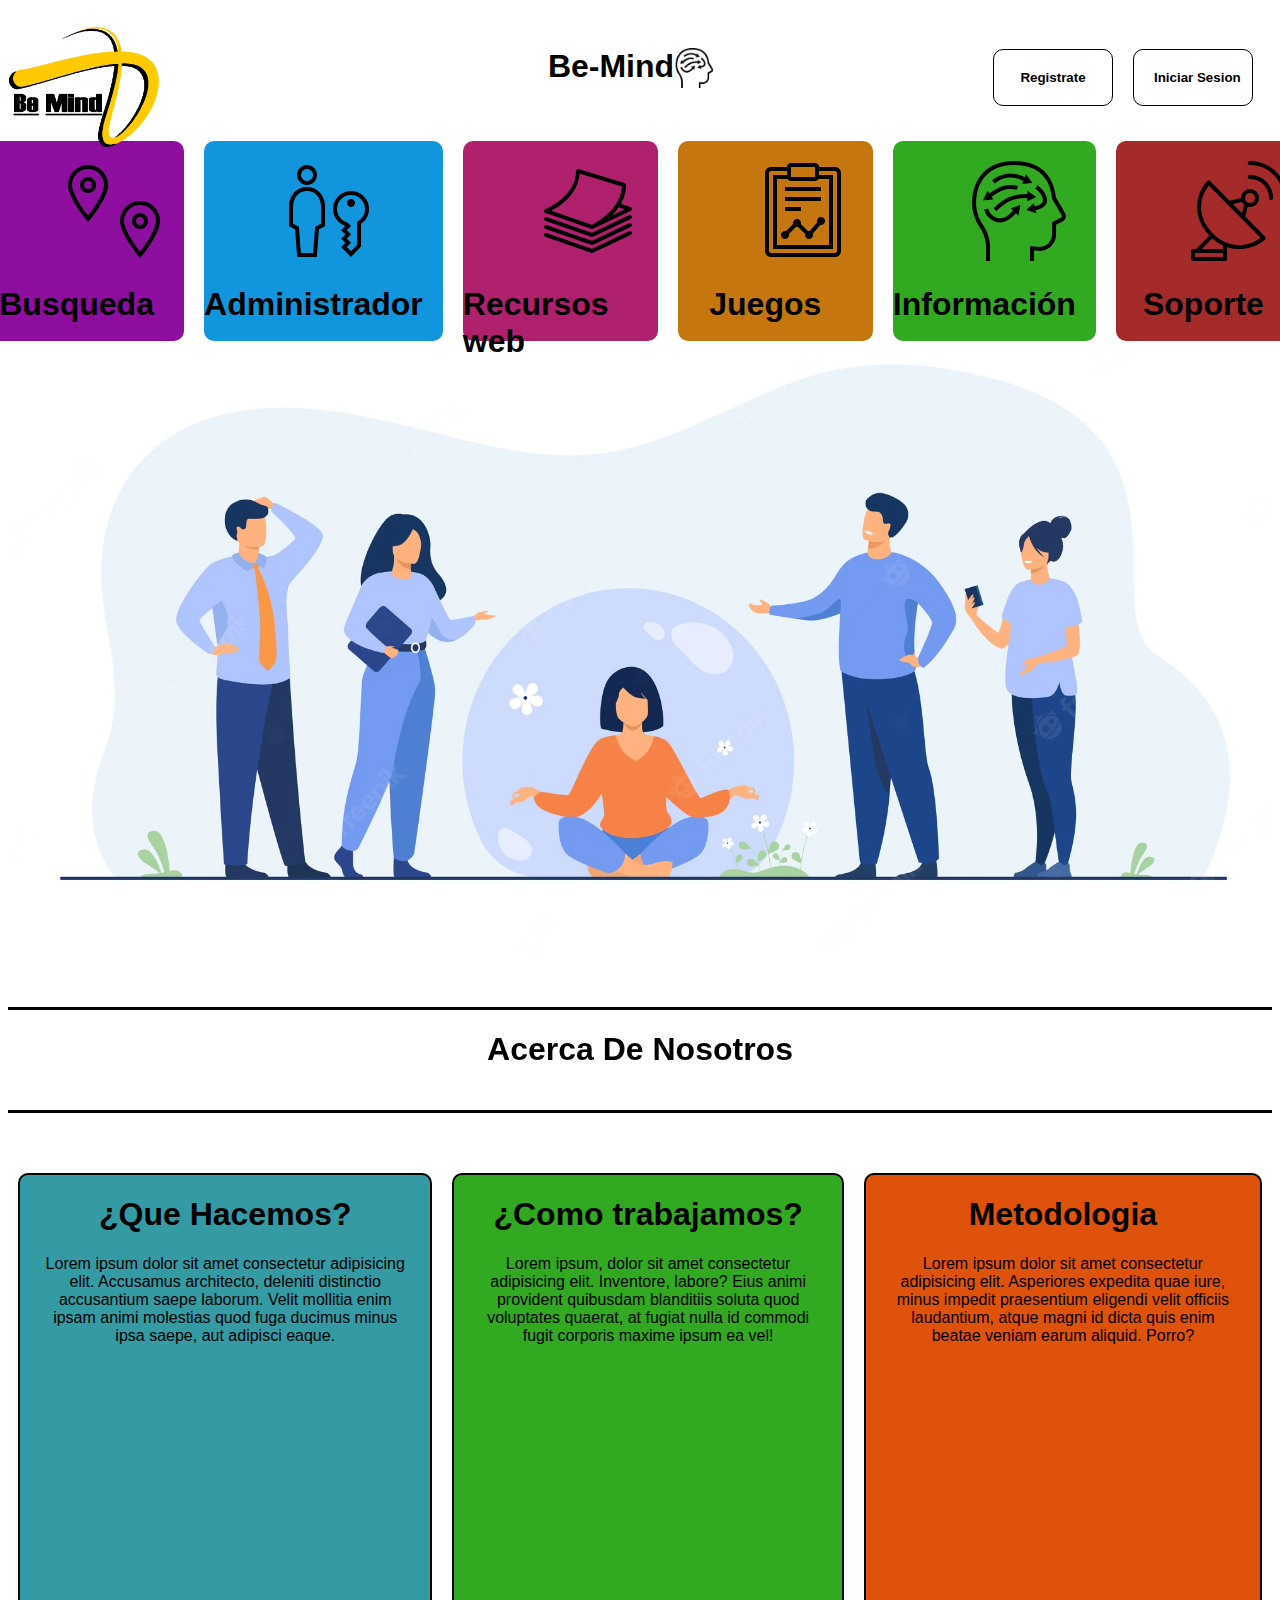
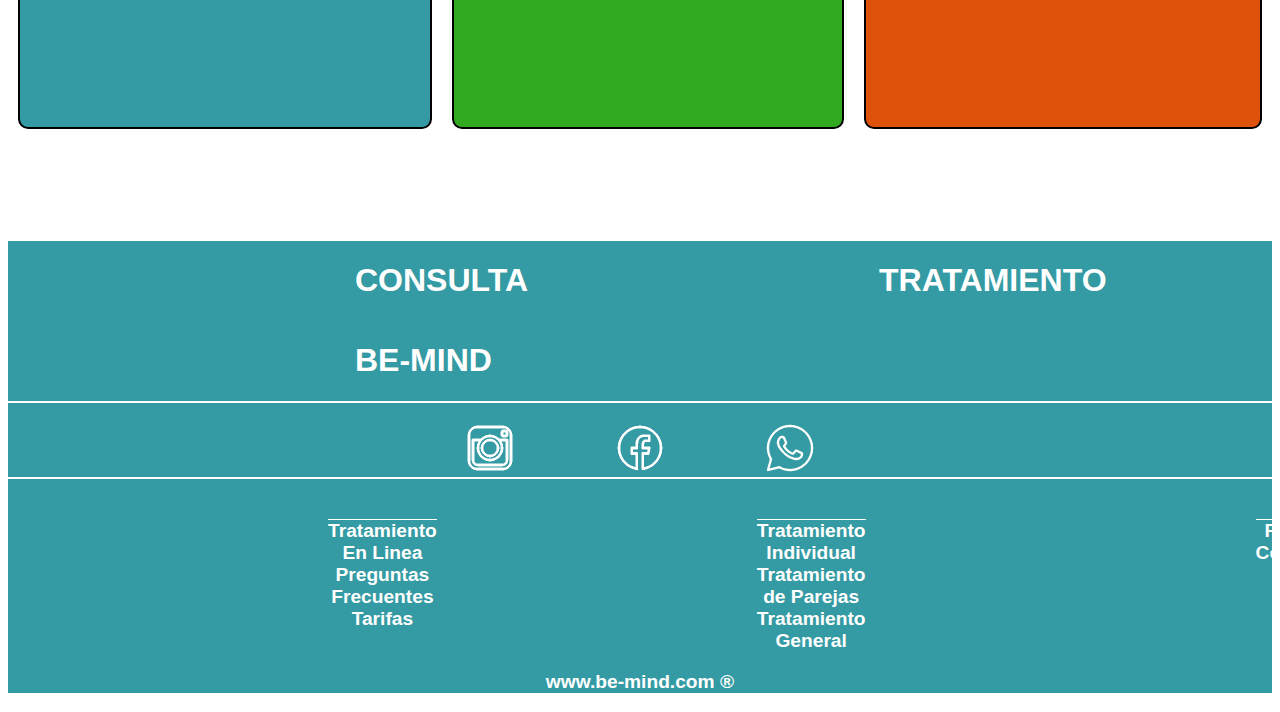
==== commit 9a5fc3e9: "changes By Juan Ocampo 7/06/2022" ====
--- a/Be-Mind/index.html
+++ b/Be-Mind/index.html
@@ -108,15 +108,9 @@
 
 <footer>
     <div id="contenedor-h1">
-        <a href="">
-            <h1>CONSULTA</h1>
-        </a>
-        <a href="">
-            <h1>TRATAMIENTO</h1>
-        </a>
-        <a href="">
-            <h1>BE-MIND</h1>
-        </a>
+        <h1>CONSULTA</h1>
+        <h1>TRATAMIENTO</h1>
+        <h1>BE-MIND</h1>
     </div>
     <div id="icon-redes">
         <div class="iconos-foot"><a href="https://web.whatsapp.com/" target="_blank"><img id="whatsapp"
--- a/Be-Mind/index.css
+++ b/Be-Mind/index.css
@@ -129,6 +129,7 @@
           background-color:black;
           color: white;
             font-weight: bold;
+            cursor: pointer;
         
         }
 
@@ -275,7 +276,14 @@
 #tarjeta img{
   width: 100%;
   height: 100%;
-  
+}
+
+div#tarjeta.tarjeta2{
+  background-color: rgb(49, 169, 33);
+}
+
+div#tarjeta.tarjeta3{
+  background-color: rgb(223, 82, 12);
 }
 
 #tarjeta{
@@ -318,6 +326,7 @@
 
 .containeracerca{
   border-top: 3px solid black;
+  border-bottom: 3px solid black;
   backdrop-filter: blur(0px);
   margin-top: 50px;
   margin-bottom: 50px;
@@ -390,12 +399,6 @@
 display: inline-block;
 text-align: center;
 padding-left: 347px;
-    }
-
-    #contenedor-h1 h1:hover{
-cursor: pointer;
-color: rgb(166, 0, 255);
-transform: scale(1.1);
     }
 
     footer{
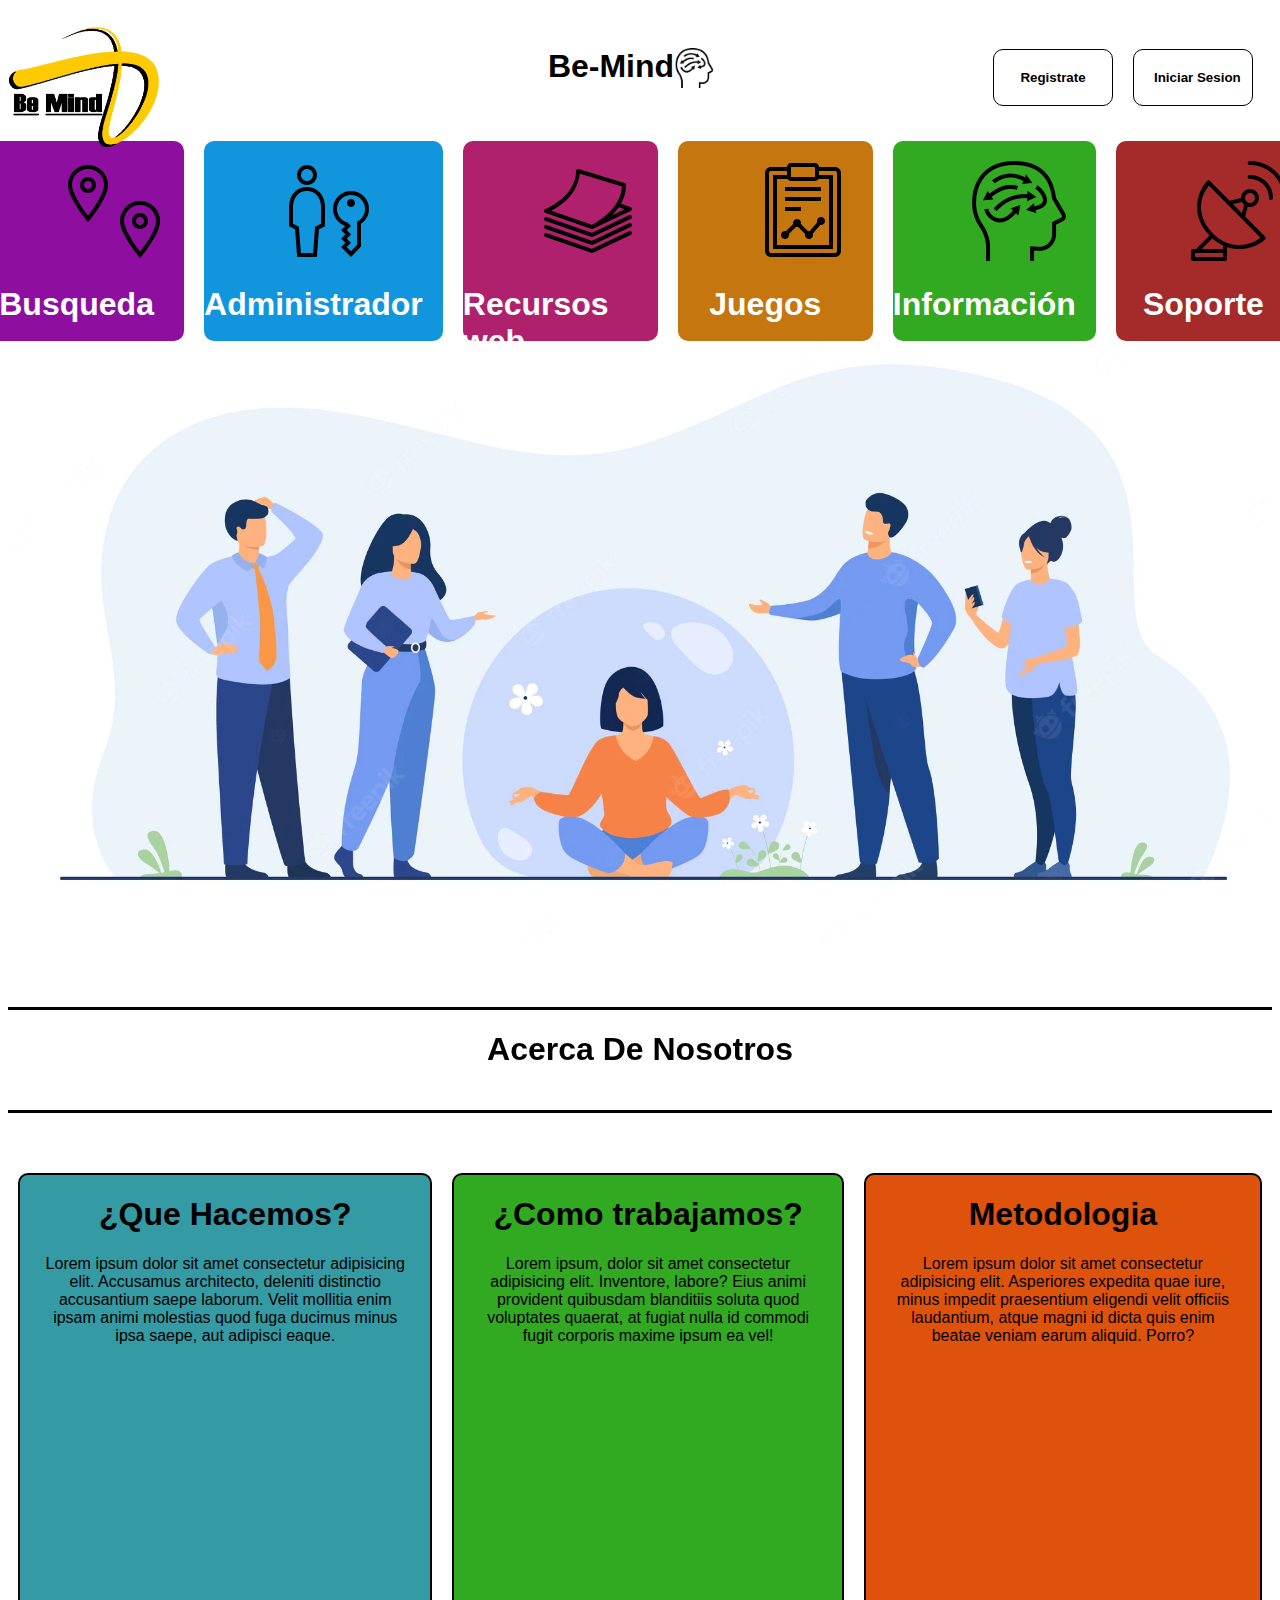
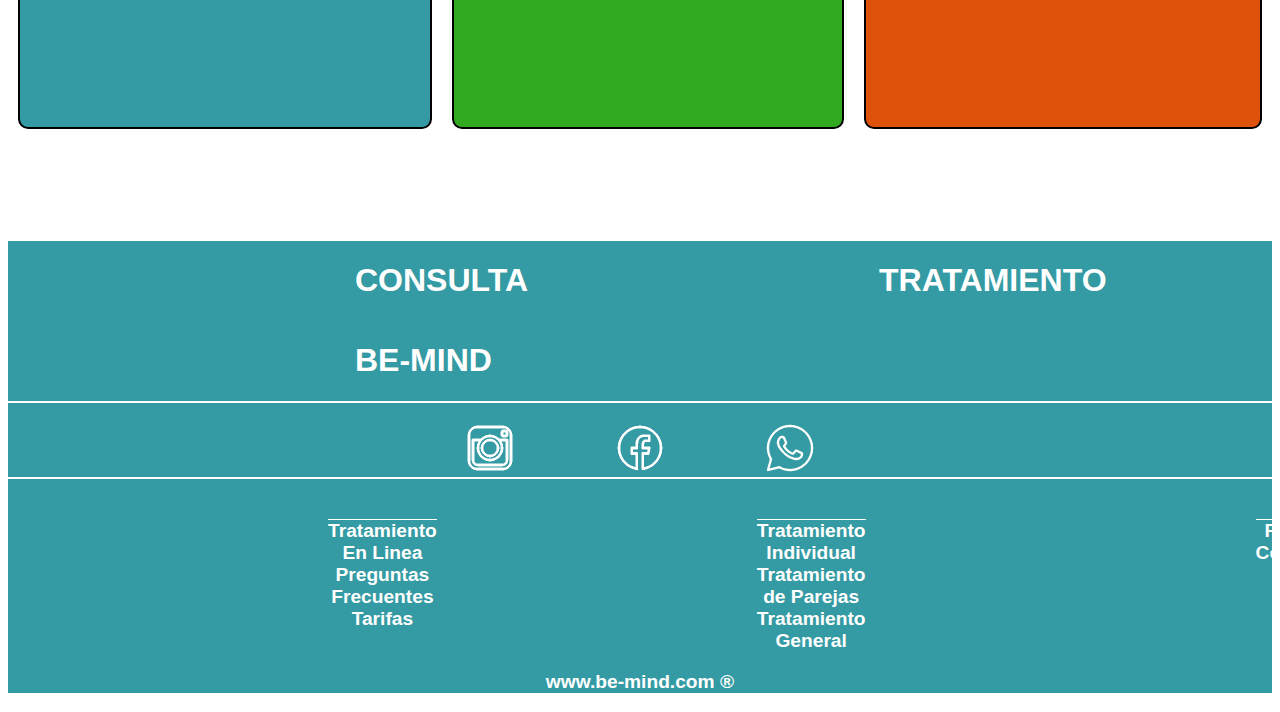
==== commit b881eb86: "Changes day 9/06/2022 By Juan Ocampo" ====
--- a/Be-Mind/index.html
+++ b/Be-Mind/index.html
@@ -19,134 +19,143 @@
 </head>
 <br>
 
-<header>
-    <div id="logo"><img src="./files/favicon/logo-removebg-preview.png" alt=""></div>
-    <div id="titulo1">
-        <h1 class="title1">Be-Mind <img src="./files/iconos gif/adhd.png" width="40px" height="40px" alt=""></h1>
-    </div>
-    <div id="info"><a href="./files/SingUp/form.html"><input class="register" type="button" value="Registrate"></a>
-        <a href="./files/SignIn/signIn.html"><input class="iniciarsesion" type="button" value="Iniciar Sesion"></a>
-    </div>
+<body>
 
-</header>
+    <header>
+        <div id="logo"><img src="./files/favicon/logo-removebg-preview.png" alt=""></div>
+        <div id="titulo1">
+            <h1 class="title1">Be-Mind <img id="logobemind" src="./files/iconos gif/adhd.png" width="40px" height="40px"
+                    alt=""></h1>
+        </div>
+        <div id="info"><a href="./files/SingUp/form.html"><input class="register" type="button" value="Registrate"></a>
+            <a href="./files/SignIn/signIn.html"><input class="iniciarsesion" type="button" value="Iniciar Sesion"></a>
+        </div>
 
-<div>
-    <div id="containerall">
+    </header>
+
+    <div>
+        <div id="containerall">
+            <a href="">
+                <div class="contenedor" id="uno">
+                    <img class="icon" src="./files/iconos gif/ubicacion.png">
+
+                    <h1>Busqueda</h1>
+            </a>
+        </div>
+
         <a href="">
-            <div class="contenedor" id="uno">
-                <img class="icon" src="./files/iconos gif/ubicacion.png">
+            <div class="contenedor" id="dos">
+                <img class="icon" src="./files/iconos gif/user-rights.png">
+
+                <h1>Administrador</h1>
         </a>
-        <h1>Busqueda</h1>
     </div>
 
     <a href="">
-        <div class="contenedor" id="dos">
-            <img class="icon" src="./files/iconos gif/user-rights.png">
+        <div class="contenedor" id="tres">
+            <img class="icon" src="./files/iconos gif/wipes.png">
+
+            <h1>Recursos web</h1>
     </a>
-    <h1>Administrador</h1>
-</div>
+    </div>
 
-<a href="">
-    <div class="contenedor" id="tres">
-        <img class="icon" src="./files/iconos gif/wipes.png">
-</a>
-<h1>Recursos web</h1>
-</div>
+    <a href="">
+        <div class="contenedor" id="cuatro">
+            <img class="icon" src="./files/iconos gif/health-graph.png">
 
-<a href="">
-    <div class="contenedor" id="cuatro">
-        <img class="icon" src="./files/iconos gif/health-graph.png">
-</a>
-<h1>Juegos</h1>
-</div>
+            <h1>Juegos</h1>
+    </a>
+    </div>
 
-<a href="">
-    <div class="contenedor" id="cinco">
-        <img class="icon" src="./files/iconos gif/adhd.png">
-</a>
-<h1>Información</h1>
-</div>
+    <a href="">
+        <div class="contenedor" id="cinco">
+            <img class="icon" src="./files/iconos gif/adhd.png">
 
-<a href="">
-    <div class="contenedor" id="seis">
-        <img class="icon" src="./files/iconos gif/gps-receiving.png">
-</a>
-<h1>Soporte</h1>
-</div>
-</div>
+            <h1>Información</h1>
+    </a>
+    </div>
 
+    <a href="">
+        <div class="contenedor" id="seis">
+            <img class="icon" src="./files/iconos gif/gps-receiving.png">
 
-</div>
-
-<div class="containeracerca">
-    <h1 id="acercade">Acerca De Nosotros</h1>
-</div>
-
-<div id="containertargets">
-    <div id="tarjeta">
-        <h1>¿Que Hacemos?</h1>
-        <p> Lorem ipsum dolor sit amet consectetur adipisicing elit. Accusamus architecto, deleniti distinctio
-            accusantium saepe laborum. Velit mollitia enim ipsam animi molestias quod fuga ducimus minus ipsa
-            saepe, aut adipisci eaque. </p>
+            <h1>Soporte</h1>
+    </a>
     </div>
-    <div id="tarjeta" class="tarjeta2">
-        <h1>¿Como trabajamos?</h1>
-        <p> Lorem ipsum, dolor sit amet consectetur adipisicing elit. Inventore, labore? Eius animi
-            provident quibusdam blanditiis soluta quod voluptates quaerat, at fugiat nulla id commodi fugit corporis
-            maxime ipsum ea vel! </p>
-    </div>
-    <div id="tarjeta" class="tarjeta3">
-        <h1>Metodologia</h1>
-        <p> Lorem ipsum dolor sit amet consectetur adipisicing elit. Asperiores expedita quae iure,
-            minus impedit praesentium eligendi velit officiis laudantium, atque magni id dicta quis enim beatae
-            veniam earum aliquid. Porro? </p>
     </div>
 
 
-</div>
+    </div>
+
+    <div class="containeracerca">
+        <h1 id="acercade">Acerca De Nosotros</h1>
+    </div>
+
+    <div id="containertargets">
+        <div id="tarjeta">
+            <h1>¿Que Hacemos?</h1>
+            <p> Lorem ipsum dolor sit amet consectetur adipisicing elit. Accusamus architecto, deleniti distinctio
+                accusantium saepe laborum. Velit mollitia enim ipsam animi molestias quod fuga ducimus minus ipsa
+                saepe, aut adipisci eaque. </p>
+        </div>
+        <div id="tarjeta" class="tarjeta2">
+            <h1>¿Como trabajamos?</h1>
+            <p> Lorem ipsum, dolor sit amet consectetur adipisicing elit. Inventore, labore? Eius animi
+                provident quibusdam blanditiis soluta quod voluptates quaerat, at fugiat nulla id commodi fugit corporis
+                maxime ipsum ea vel! </p>
+        </div>
+        <div id="tarjeta" class="tarjeta3">
+            <h1>Metodologia</h1>
+            <p> Lorem ipsum dolor sit amet consectetur adipisicing elit. Asperiores expedita quae iure,
+                minus impedit praesentium eligendi velit officiis laudantium, atque magni id dicta quis enim beatae
+                veniam earum aliquid. Porro? </p>
+        </div>
 
 
-<footer>
-    <div id="contenedor-h1">
-        <h1>CONSULTA</h1>
-        <h1>TRATAMIENTO</h1>
-        <h1>BE-MIND</h1>
-    </div>
-    <div id="icon-redes">
-        <div class="iconos-foot"><a href="https://web.whatsapp.com/" target="_blank"><img id="whatsapp"
-                    src="./files/iconos gif/whatsapp-v5-unscreen.gif" alt=""></a></div>
-        <div class="iconos-foot"><a href="https://www.facebook.com" target="_blank"><img id="facebook"
-                    src="./files/iconos gif/facebook-icon.png" alt=""></a></div>
-        <div class="iconos-foot"><a href="https://www.instagram.com" target="_blank"><img id="instagram"
-                    src="./files/iconos gif/instagram.png" alt=""></a></div>
     </div>
 
-    <div id="contenedor-privacidad">
-        <div id="priv1">
-            <div id="priv"><a href="">Tratamiento En Linea</a></div>
-            <div id="priv"><a href="">Preguntas Frecuentes</a></div>
-            <div id="priv"><a href="">Tarifas</a></div>
+
+    <footer>
+        <div id="contenedor-h1">
+            <h1>CONSULTA</h1>
+            <h1>TRATAMIENTO</h1>
+            <h1>BE-MIND</h1>
         </div>
-        <div id="priv2">
-            <div id="priv"><a href="">Tratamiento Individual</a></div>
-            <div id="priv"><a href="">Tratamiento de Parejas</a></div>
-            <div id="priv"><a href="">Tratamiento General</a></div>
+        <div id="icon-redes">
+            <div class="iconos-foot"><a href="https://web.whatsapp.com/" target="_blank"><img id="whatsapp"
+                        src="./files/iconos gif/whatsapp-v5-unscreen.gif" alt=""></a></div>
+            <div class="iconos-foot"><a href="https://www.facebook.com" target="_blank"><img id="facebook"
+                        src="./files/iconos gif/facebook-icon.png" alt=""></a></div>
+            <div class="iconos-foot"><a href="https://www.instagram.com" target="_blank"><img id="instagram"
+                        src="./files/iconos gif/instagram.png" alt=""></a></div>
         </div>
-        <div id="priv3">
-            <div id="priv"><a href="">Privacidad</a></div>
-            <div id="priv"><a href="">Condiciones</a></div>
-            <div id="priv"><a href="">Correo</a></div>
 
+        <div id="contenedor-privacidad">
+            <div id="priv1">
+                <div id="priv"><a href="">Tratamiento En Linea</a></div>
+                <div id="priv"><a href="">Preguntas Frecuentes</a></div>
+                <div id="priv"><a href="">Tarifas</a></div>
+            </div>
+            <div id="priv2">
+                <div id="priv"><a href="">Tratamiento Individual</a></div>
+                <div id="priv"><a href="">Tratamiento de Parejas</a></div>
+                <div id="priv"><a href="">Tratamiento General</a></div>
+            </div>
+            <div id="priv3">
+                <div id="priv"><a href="">Privacidad</a></div>
+                <div id="priv"><a href="">Condiciones</a></div>
+                <div id="priv"><a href="">Correo</a></div>
+
+            </div>
         </div>
-    </div>
-    <div id="urlpaginafather">
-        <div id="urlpagina">
-            <center>
-                <p>www.be-mind.com ®</p>
-            </center>
+        <div id="urlpaginafather">
+            <div id="urlpagina">
+                <center>
+                    <p>www.be-mind.com ®</p>
+                </center>
+            </div>
         </div>
-    </div>
-</footer>
+    </footer>
 </body>
 
 </html>--- a/Be-Mind/index.css
+++ b/Be-Mind/index.css
@@ -1,466 +1,570 @@
-      header{
-           background-color:transparent;
-           position: relative;
-           display: flex;
-           height: 100px;
-           width: 100%;
-           border:1px transparent solid;
-           border-radius: 50vh;
-       }
-       #logo>img{
-           width: 150px;
-           height: 120px;
-       }
-
-       #logo{
-           width: 50%;
-       }
-
-      #info{
-           display: flex;
-           width: 50%;
-           justify-content: right;
-           align-items: center;
-           padding-right: 20px;
-       }
-        
+      @media screen and (max-width:780px) {
+        body {
+          background-color: #349AA3;
+        }
+
+        #containerall {
+          background-image: none;
+        }
+
+      }
+
+      header {
+        background-color: transparent;
+        position: relative;
+        display: flex;
+        height: 100px;
+        width: 100%;
+        border: 1px transparent solid;
+        border-radius: 50vh;
+      }
+
+
+      #logo>img {
+        width: 150px;
+        height: 120px;
+      }
+
+      #logo {
+        width: 50%;
+        display: flex;
+      }
+
+      @media screen and (max-width:780px) {
+        #logo {
+          flex-direction: row;
+          display: none;
+
+        }
+      }
+
+      #info {
+        display: flex;
+        width: 50%;
+        justify-content: right;
+        align-items: center;
+        padding-right: 20px;
+      }
+
+      @media screen and (max-width:780px) {
+        #info {
+          width: 10%;
+          margin-bottom: -35px;
+          padding-top: 80px;
+
+        }
+      }
+
+      @media screen and (max-width:780px) {
+        #logobemind {
+          width: 20px;
+          height: 20px;
+          display: inline-flex;
+        }
+      }
+
+      div#containerall {
+
+        padding-right: 10%;
+        padding-left: 10%;
+        margin-top: 200px;
+        display: flex;
+        justify-content: center;
+        border: 2px solid transparent;
+        background-image: url(./files/imagenes/panoramica2.jpg);
+        background-position: -150px;
+        background-repeat: no-repeat;
+        background-position-y: 67%;
+        background-position-x: right;
+        background-size: cover;
+        height: 325px;
+        padding-top: 300px;
+      }
+
+      @media screen and (max-width: 780px) {
         div#containerall {
-            
-           padding-right: 10%;
-           padding-left: 10%;
-           margin-top: 200px;
-           display: flex;
-           justify-content: center;
-           border: 2px solid transparent;
-           background-image: url(./files/imagenes/panoramica2.jpg);
-           background-position: -150px;
-           background-repeat: no-repeat;
-           background-position-y: 67%;
-           background-position-x: right;
-           background-size: cover;
-           height: 325px;
-           padding-top: 300px;
-        }
-
-        .contenedor{
-            height: 200px;
-            width: 300px;
-            margin-top: -489px;
-            margin-left: 20px;
-        }
-        
-        
-        div#uno {
-          background-color: rgb(142, 14, 159);
-          border-radius: 10px;
-          padding-right: 20px;
-        }
-        
-        div#dos {
-          background-color: rgb(17, 150, 222);
-          border-radius: 10px;
-          padding-right: 20px;
-        }
-        
-        div#tres {
-          background-color: rgb(176, 33, 109);
-          border-radius: 10px;
-          padding-right: 20px;
-        }
-        
-        div#cuatro {
-          background-color: rgb(197, 118, 15);
-          border-radius: 10px;
-          padding-right: 20px;
-        }
-        
-        div#cinco {
-          background-color: rgb(49, 169, 33);
-          border-radius: 10px;
-          padding-right: 20px;
-        }
-        
-        div#seis {
-          background-color: brown;
-          border-radius: 10px;
-          padding-right: 20px;
-        }
-
-        img.icon{
-            justify-content: center;
-            padding-top: 20px;
-            padding-left: 75px;
-            width: 100px;
-            height: 100px;
-            align-items: center;
-        }
-        
-        input.register{
-            border: 1px solid black;
-            color: black;
-            border-radius: 10px;
-            background-color: transparent;
-            padding: 20px;
-            width: 120px;
-            font-family:'Segoe UI', Tahoma, Geneva, Verdana, sans-serif ;
-            font-weight: bold;
-        }
-
-        input.register:hover{
-            background-color:black;
-            color: white;
-            cursor: pointer;
-            font-weight: bold;
-        }
-
-        input.iniciarsesion{
-            border: 1px solid black;
-            color: black;
-            border-radius: 10px;
-            background-color: transparent;
-            padding: 20px;
-            width: 120px;
-            margin-left: 20px;
-            font-family:'Segoe UI', Tahoma, Geneva, Verdana, sans-serif ;
-            font-weight: bold;
-        }
-
-        input.iniciarsesion:hover{
-          background-color:black;
-          color: white;
-            font-weight: bold;
-            cursor: pointer;
-        
-        }
-
-        h1{
-            display: flex;
-            justify-content: center;
-            font-family: 'Segoe UI', Tahoma, Geneva, Verdana, sans-serif;
-            font-weight: bold;
-        }
-
-        h1:hover{
-            cursor:default;
-        }
-
-                #containerall{
-                animation-duration: 1s;
-                animation-name: slidein;
-              }
-              
-              @keyframes slidein {
-                from {
-                  margin-left: 120%;
-                  width: 100%;
-                }
-              
-                to {
-                  margin-left: 0%;
-                  width: auto;
-                }
-              }
-
-              #uno:hover{
-               transform: scale(1.2);
-              
-              }
-
-              #dos:hover{
-                transform: scale(1.2);
-               
-               }
-
-               #tres:hover{
-                transform: scale(1.2);
-                
-               }
-
-               #cuatro:hover{
-                transform: scale(1.2);
-               
-               }
-
-               #cinco:hover{
-                transform: scale(1.2);
-                
-               }
-
-               #seis:hover{
-                transform: scale(1.2);
-                
-               }
-
-.title1{
-    font-family:'Segoe UI', Tahoma, Geneva, Verdana, sans-serif;
-    font-weight: bold;
-    width: 200px;
-    height: 20px;
-    display: flex;
-    justify-content: center;
-    text-align: center;
-}
-
-.title1{
-    animation-duration: 1s;
-    animation-name: slidein;
-  }
-  
-  @keyframes slidein {
-    from {
-      margin-left: 120%;
-      width: 100%;
-    }
-  
-    to {
-      margin-left: 460%;
-      width: auto;
-    }
-  }
-  
-
-  .nosotros{
-      padding-top: 150px;
-      justify-content: left;
-      margin-left: 20px;
-      font-family: fantasy;
-      font-weight: bolder;
-      transform-style: flat;
-  }
-
-  .nosotros{
-    animation-duration: 1s;
-    animation-name:slidein;
-  }
-  
-  @keyframes slidein {
-    from {
-      margin-left: 120%;
-      width: 100%;
-    }
-  
-    to {
-      margin-left: 0%;
-      width: auto;
-    }
-  }
-
-  #informacion{
-
-    border: 2px solid black;
-    height: 500px;
-    width: 45%;
-    background-image:url(./FORMULARIOS/fondos/fondotres.jpg);
-}
-
-#psicologia{
-    justify-content: right;
-    align-items: right;
-    display: flex;
-}
-
-#containertargets{
-  display: flex;
-  height: 36rem;
-width: 100%;
-}
-
-#tarjeta{
-  border:2px solid black ;
-  border-radius: 10px;
-  margin: 10px;
-  align-items: center;
-  background-color:#349AA3;  
-  color:white;
-}
-#tarjeta img{
-  width: 100%;
-  height: 100%;
-}
-
-div#tarjeta.tarjeta2{
-  background-color: rgb(49, 169, 33);
-}
-
-div#tarjeta.tarjeta3{
-  background-color: rgb(223, 82, 12);
-}
-
-#tarjeta{
-  animation-duration: 1s;
-  animation-name:slidein;
-}
-
-@keyframes slidein {
-  from {
-    margin-left: 120%;
-    width: 100%;
-  }
-
-  to {
-    margin-left: 0%;
-    width: auto;
-  }
-}
-
-.containeracerca{
-  animation-duration: 1s;
-  animation-name:slidein;
-}
-
-@keyframes slidein {
-  from {
-    margin-left: 120%;
-    width: 100%;
-  }
-
-  to {
-    margin-left: 0%;
-    width: auto;
-  }
-}
-
-#tarjeta:hover{
-  transform: scale(0.97);
-}
-
-.containeracerca{
-  border-top: 3px solid black;
-  border-bottom: 3px solid black;
-  backdrop-filter: blur(0px);
-  margin-top: 50px;
-  margin-bottom: 50px;
-  height: 100px;
-  width: 100%;
-
-}
-h1#acercade{
-  display: flex;
-  justify-content: center;
-  font-weight:bold;
-  color: black
-}
-
-#tarjeta h1{
-  color: black;
-}
-
-#tarjeta p{
-  color: black;
-  font-family: 'Segoe UI', Tahoma, Geneva, Verdana, sans-serif;
-  display: grid;
-  text-align: center;
-  margin: 20px;
-}
-
-
-footer{
-  margin-top: 100px;
-  border-top: 2px solid rgb(255, 255, 255);
-  background: rgb(150,98,48);
-  background: rgb(150,98,48);
-  background: #349AA3;  
-}
-
- #contenedor-h1{
-flex-direction:row-reverse;
-justify-content: center;
-border-bottom: 2px solid rgb(255, 255, 255);
-width: 100%;
-}
-
-    #icon-redes{
-      border-bottom: 2px solid rgb(255, 255, 255);
-      margin-top: 20px;
-      flex-direction: row-reverse;
-      justify-content: center;
-      width: 100%;
-      display: flex;
-    }
-
-    #whatsapp{
-      height: 50px;
-      margin-left: 100px;
-    }
-
-    #facebook{
-      height: 50px;
-      margin-left: 100px;
-    }
-    #instagram{
-      height: 50px;
-    }
-
-    #contenedor-h1 h1{
-text-decoration: none;
-color: rgb(255, 255, 255);
-font-weight: bold;
-outline: none;
-display: inline-block;
-text-align: center;
-padding-left: 347px;
-    }
-
-    footer{
-      animation-duration: 1s;
-      animation-name:slidein;
-    }
-    
-    @keyframes slidein {
-      from {
-        margin-left: 120%;
+
+          flex-direction: column;
+          width: 5px;
+          height: 5px;
+          margin-top: 52rem;
+          padding-left: 25px;
+          background-image: none;
+        }
+
+        .contenedor {
+          height: 100px;
+          width: 200px;
+        }
+
+      }
+
+      .contenedor {
+        height: 200px;
+        width: 300px;
+        margin-top: -489px;
+        margin-left: 20px;
+      }
+
+
+      div#uno {
+        background-color: rgb(142, 14, 159);
+        border-radius: 10px;
+        padding-right: 20px;
+      }
+
+      div#dos {
+        background-color: rgb(17, 150, 222);
+        border-radius: 10px;
+        padding-right: 20px;
+      }
+
+      div#tres {
+        background-color: rgb(176, 33, 109);
+        border-radius: 10px;
+        padding-right: 20px;
+      }
+
+      div#cuatro {
+        background-color: rgb(197, 118, 15);
+        border-radius: 10px;
+        padding-right: 20px;
+      }
+
+      div#cinco {
+        background-color: rgb(49, 169, 33);
+        border-radius: 10px;
+        padding-right: 20px;
+      }
+
+      div#seis {
+        background-color: brown;
+        border-radius: 10px;
+        padding-right: 20px;
+      }
+
+      img.icon {
+        justify-content: center;
+        padding-top: 20px;
+        padding-left: 75px;
+        width: 100px;
+        height: 100px;
+        align-items: center;
+      }
+
+      input.register {
+        border: 1px solid black;
+        color: black;
+        border-radius: 10px;
+        background-color: transparent;
+        padding: 20px;
+        width: 120px;
+        font-family: 'Segoe UI', Tahoma, Geneva, Verdana, sans-serif;
+        font-weight: bold;
+      }
+
+      input.register:hover {
+        background-color: black;
+        color: white;
+        cursor: pointer;
+        font-weight: bold;
+      }
+
+      input.iniciarsesion {
+        border: 1px solid black;
+        color: black;
+        border-radius: 10px;
+        background-color: transparent;
+        padding: 20px;
+        width: 120px;
+        margin-left: 20px;
+        font-family: 'Segoe UI', Tahoma, Geneva, Verdana, sans-serif;
+        font-weight: bold;
+      }
+
+      input.iniciarsesion:hover {
+        background-color: black;
+        color: white;
+        font-weight: bold;
+        cursor: pointer;
+
+      }
+
+      h1 {
+        display: flex;
+        justify-content: center;
+        font-family: 'Segoe UI', Tahoma, Geneva, Verdana, sans-serif;
+        font-weight: bold;
+      }
+
+      h1:hover {
+        cursor: default;
+      }
+
+      #containerall {
+        animation-duration: 1s;
+        animation-name: slidein;
+      }
+
+      @keyframes slidein {
+        from {
+          margin-left: 120%;
+          width: 100%;
+        }
+
+        to {
+          margin-left: 0%;
+          width: auto;
+        }
+      }
+
+      @media screen and (max-width:780px) {
+        #uno:hover {
+          transform: scale(.3);
+
+        }
+
+        #dos:hover {
+          transform: scale(.3);
+
+        }
+
+        #tres:hover {
+          transform: scale(.3);
+
+        }
+
+        #cuatro:hover {
+          transform: scale(.3);
+
+        }
+
+        #cinco:hover {
+          transform: scale(.3);
+
+        }
+
+        #seis:hover {
+          transform: scale(.3);
+
+        }
+
+      }
+
+      #uno:hover {
+        transform: scale(1.2);
+
+      }
+
+      #dos:hover {
+        transform: scale(1.2);
+
+      }
+
+      #tres:hover {
+        transform: scale(1.2);
+
+      }
+
+      #cuatro:hover {
+        transform: scale(1.2);
+
+      }
+
+      #cinco:hover {
+        transform: scale(1.2);
+
+      }
+
+      #seis:hover {
+        transform: scale(1.2);
+
+      }
+
+      .title1 {
+        font-family: 'Segoe UI', Tahoma, Geneva, Verdana, sans-serif;
+        font-weight: bold;
+        width: 200px;
+        height: 20px;
+        display: flex;
+        justify-content: center;
+        text-align: center;
+      }
+
+      @media screen and (max-width:780px) {
+        .title1 {
+          justify-content: center;
+          margin-left: 100px;
+          padding-bottom: 100px;
+        }
+      }
+
+      .title1 {
+        animation-duration: 1s;
+        animation-name: slidein;
+      }
+
+      @keyframes slidein {
+        from {
+          margin-left: 120%;
+          width: 100%;
+        }
+
+        to {
+          margin-left: 460%;
+          width: auto;
+        }
+      }
+
+
+      .nosotros {
+        padding-top: 150px;
+        justify-content: left;
+        margin-left: 20px;
+        font-family: fantasy;
+        font-weight: bolder;
+        transform-style: flat;
+      }
+
+      .nosotros {
+        animation-duration: 1s;
+        animation-name: slidein;
+      }
+
+      @keyframes slidein {
+        from {
+          margin-left: 120%;
+          width: 100%;
+        }
+
+        to {
+          margin-left: 0%;
+          width: auto;
+        }
+      }
+
+      #informacion {
+
+        border: 2px solid black;
+        height: 500px;
+        width: 45%;
+        background-image: url(./FORMULARIOS/fondos/fondotres.jpg);
+      }
+
+      #psicologia {
+        justify-content: right;
+        align-items: right;
+        display: flex;
+      }
+
+      #containertargets {
+        display: flex;
+        height: 36rem;
         width: 100%;
       }
-    
-      to {
-        margin-left: 0%;
-        width: auto;
-      }
-    }
-
-    #contenedor-privacidad{
-      background-color: #349AA3;
-      display: flex;
-
-    }
-
-    #priv1,#priv2,#priv3{
-      border-top: 1px solid rgb(255, 255, 255);
-      font-weight: bold;
-      font-family: 'Segoe UI', Tahoma, Geneva, Verdana, sans-serif;
-      font-size: larger;
-      margin-left: 320px;
-      text-align: center;
-      margin-top: 40px;
-    }
-
-    #priv3{
-      margin-left: 390px;
-    }
-center{
-  color:white;
-  margin: auto;
-  font-family: 'Segoe UI', Tahoma, Geneva, Verdana, sans-serif;
-  font-weight: bold;
-  font-size: larger;
-}
-
-   
-
-    
-  
-
-
-
-
-
- 
-
-
-
-
-
-
-
-
-  +
+      @media screen and (max-width:780px) {
+        #containertargets {
+          display: grid
+        }
+      }
+
+      #tarjeta {
+        border: 2px solid black;
+        border-radius: 10px;
+        margin: 10px;
+        align-items: center;
+        background-color: #349AA3;
+        color: white;
+      }
+
+      #tarjeta img {
+        width: 100%;
+        height: 100%;
+      }
+
+      div#tarjeta.tarjeta2 {
+        background-color: rgb(49, 169, 33);
+      }
+
+      div#tarjeta.tarjeta3 {
+        background-color: rgb(223, 82, 12);
+      }
+
+      #tarjeta {
+        animation-duration: 1s;
+        animation-name: slidein;
+      }
+
+      @keyframes slidein {
+        from {
+          margin-left: 120%;
+          width: 100%;
+        }
+
+        to {
+          margin-left: 0%;
+          width: auto;
+        }
+      }
+
+      .containeracerca {
+        animation-duration: 1s;
+        animation-name: slidein;
+      }
+
+      @keyframes slidein {
+        from {
+          margin-left: 120%;
+          width: 100%;
+        }
+
+        to {
+          margin-left: 0%;
+          width: auto;
+        }
+      }
+
+      #tarjeta:hover {
+        transform: scale(0.97);
+      }
+
+      .containeracerca {
+        border-top: 3px solid black;
+        border-bottom: 3px solid black;
+        backdrop-filter: blur(0px);
+        margin-top: 50px;
+        margin-bottom: 50px;
+        height: 100px;
+        width: 100%;
+      }
+
+      @media screen and (max-width:780px) {
+        .containeracerca {
+          margin-top: 650px;
+        }
+      }
+
+      h1#acercade {
+        display: flex;
+        justify-content: center;
+        font-weight: bold;
+        color: black
+      }
+
+      #tarjeta h1 {
+        color: black;
+      }
+
+      #tarjeta p {
+        color: black;
+        font-family: 'Segoe UI', Tahoma, Geneva, Verdana, sans-serif;
+        display: grid;
+        text-align: center;
+        margin: 20px;
+      }
+
+
+      footer {
+        margin-top: 100px;
+        border-top: 2px solid rgb(255, 255, 255);
+        background: rgb(150, 98, 48);
+        background: rgb(150, 98, 48);
+        background: #349AA3;
+      }
+
+      #contenedor-h1 {
+        flex-direction: row-reverse;
+        justify-content: center;
+        border-bottom: 2px solid rgb(255, 255, 255);
+        width: 100%;
+      }
+
+      #icon-redes {
+        border-bottom: 2px solid rgb(255, 255, 255);
+        margin-top: 20px;
+        flex-direction: row-reverse;
+        justify-content: center;
+        width: 100%;
+        display: flex;
+      }
+
+      #whatsapp {
+        height: 50px;
+        margin-left: 100px;
+      }
+
+      #facebook {
+        height: 50px;
+        margin-left: 100px;
+      }
+
+      #instagram {
+        height: 50px;
+      }
+
+      #contenedor-h1 h1 {
+        text-decoration: none;
+        color: rgb(255, 255, 255);
+        font-weight: bold;
+        outline: none;
+        display: inline-block;
+        text-align: center;
+        padding-left: 347px;
+      }
+
+      footer {
+        animation-duration: 1s;
+        animation-name: slidein;
+      }
+
+      @media screen and (max-width:780px) {
+        footer {
+          display: none;
+        }
+      }
+
+      @keyframes slidein {
+        from {
+          margin-left: 120%;
+          width: 100%;
+        }
+
+        to {
+          margin-left: 0%;
+          width: auto;
+        }
+      }
+
+      #contenedor-privacidad {
+        background-color: #349AA3;
+        display: flex;
+
+      }
+
+      #priv1,
+      #priv2,
+      #priv3 {
+        border-top: 1px solid rgb(255, 255, 255);
+        font-weight: bold;
+        font-family: 'Segoe UI', Tahoma, Geneva, Verdana, sans-serif;
+        font-size: larger;
+        margin-left: 320px;
+        text-align: center;
+        margin-top: 40px;
+      }
+
+      #priv3 {
+        margin-left: 390px;
+      }
+
+      center {
+        color: white;
+        margin: auto;
+        font-family: 'Segoe UI', Tahoma, Geneva, Verdana, sans-serif;
+        font-weight: bold;
+        font-size: larger;
+      }
+
+      
+
